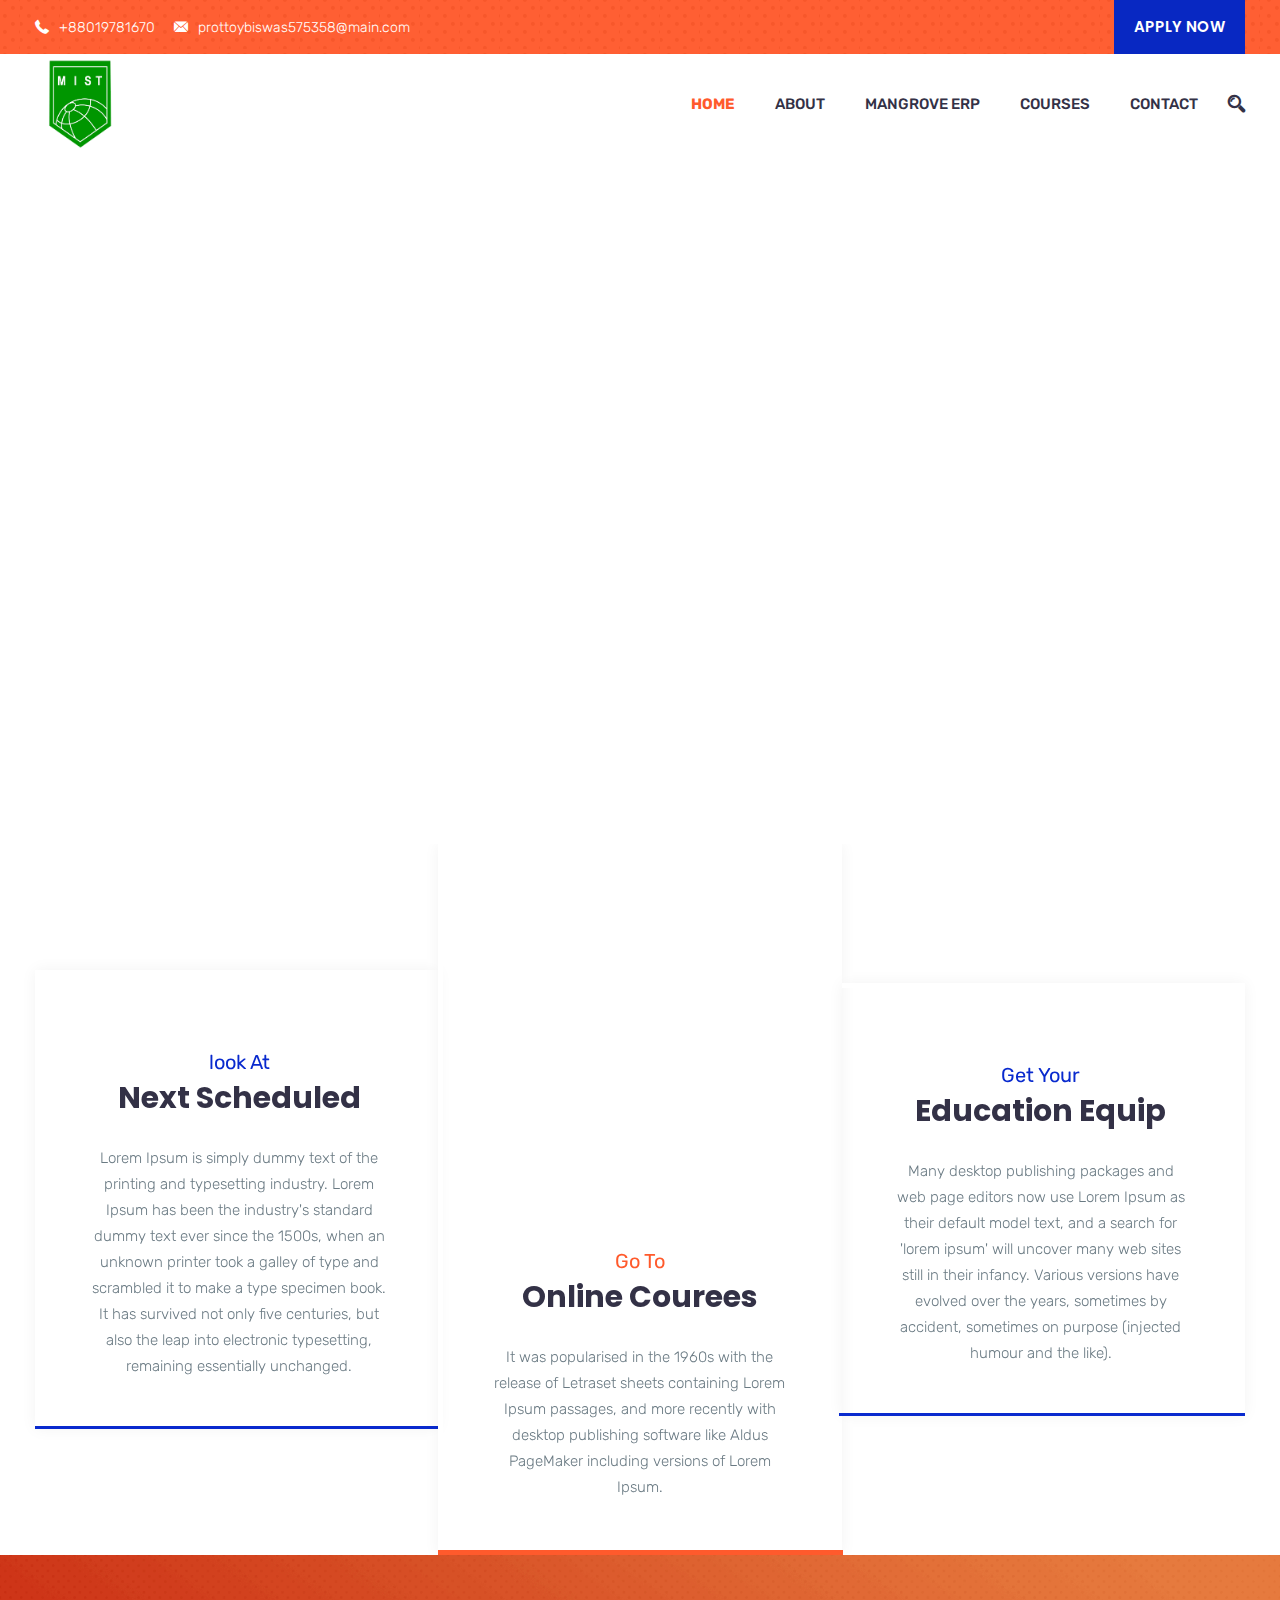
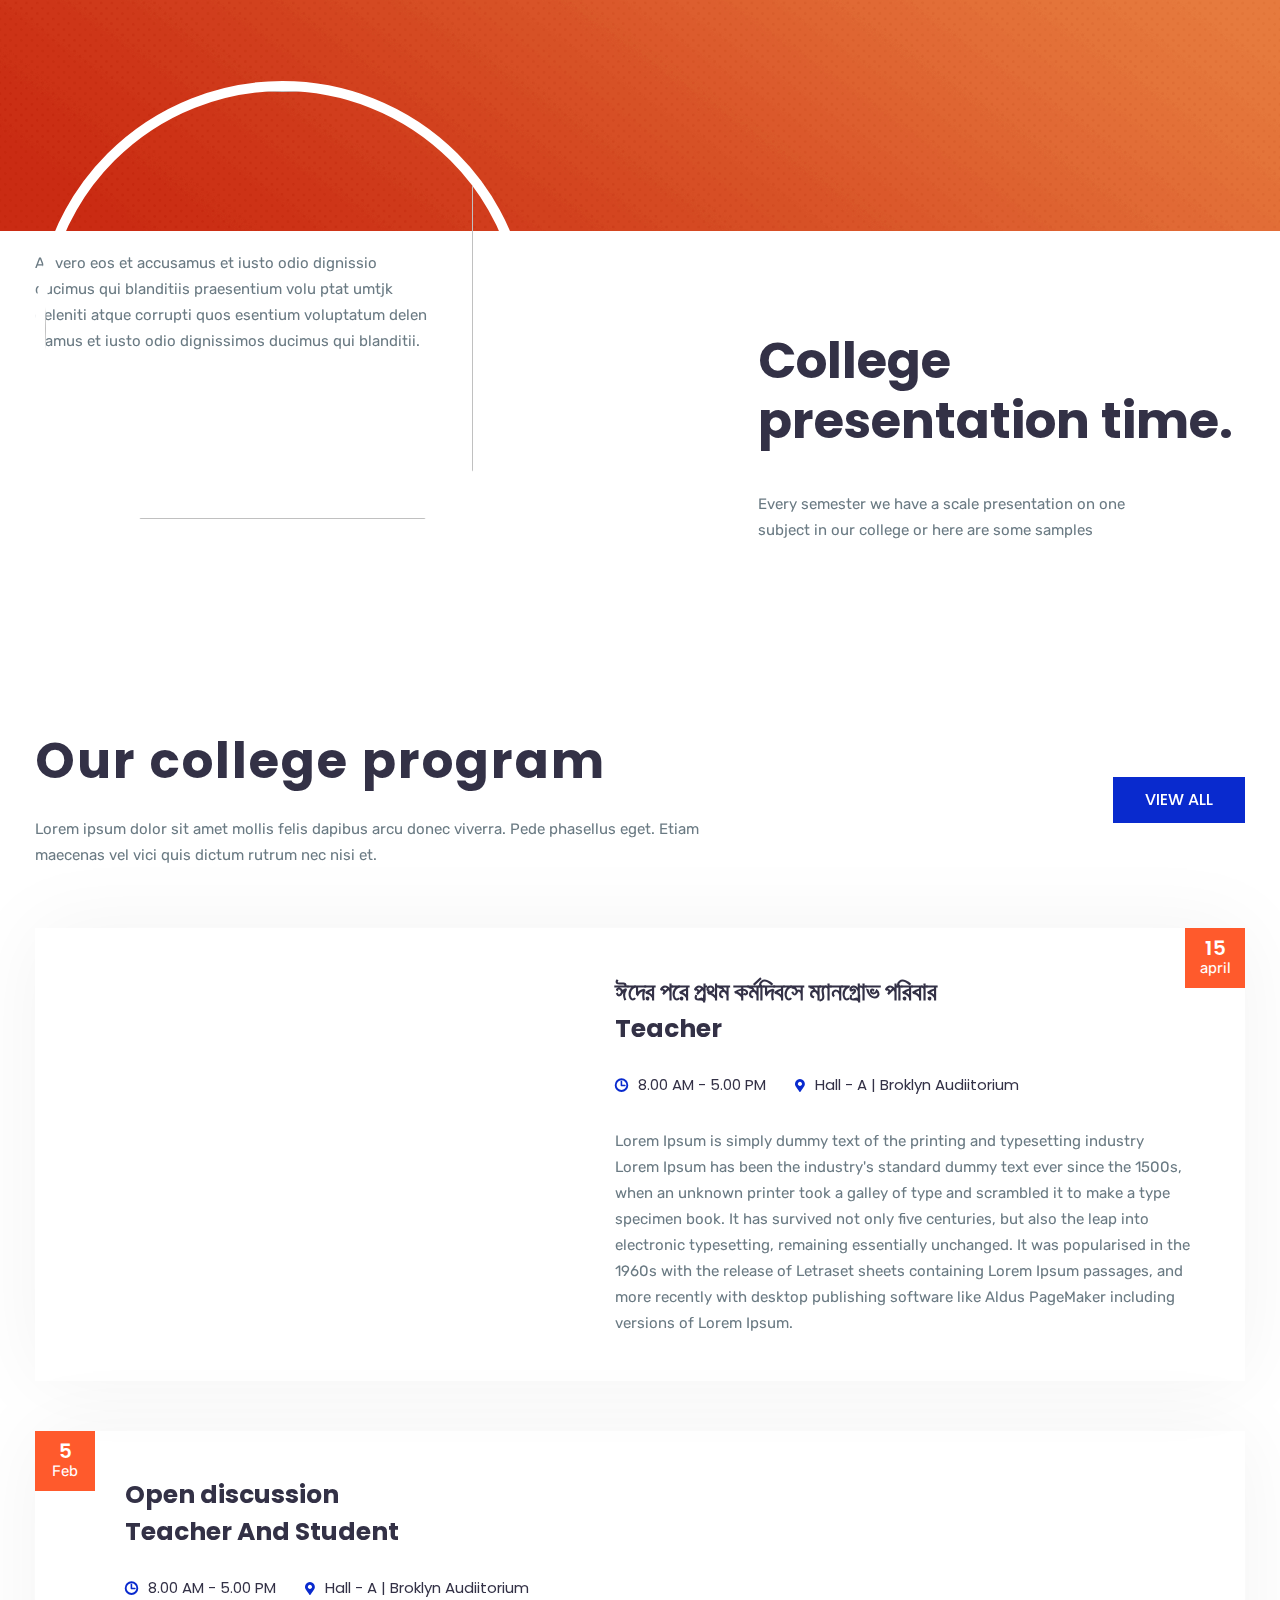
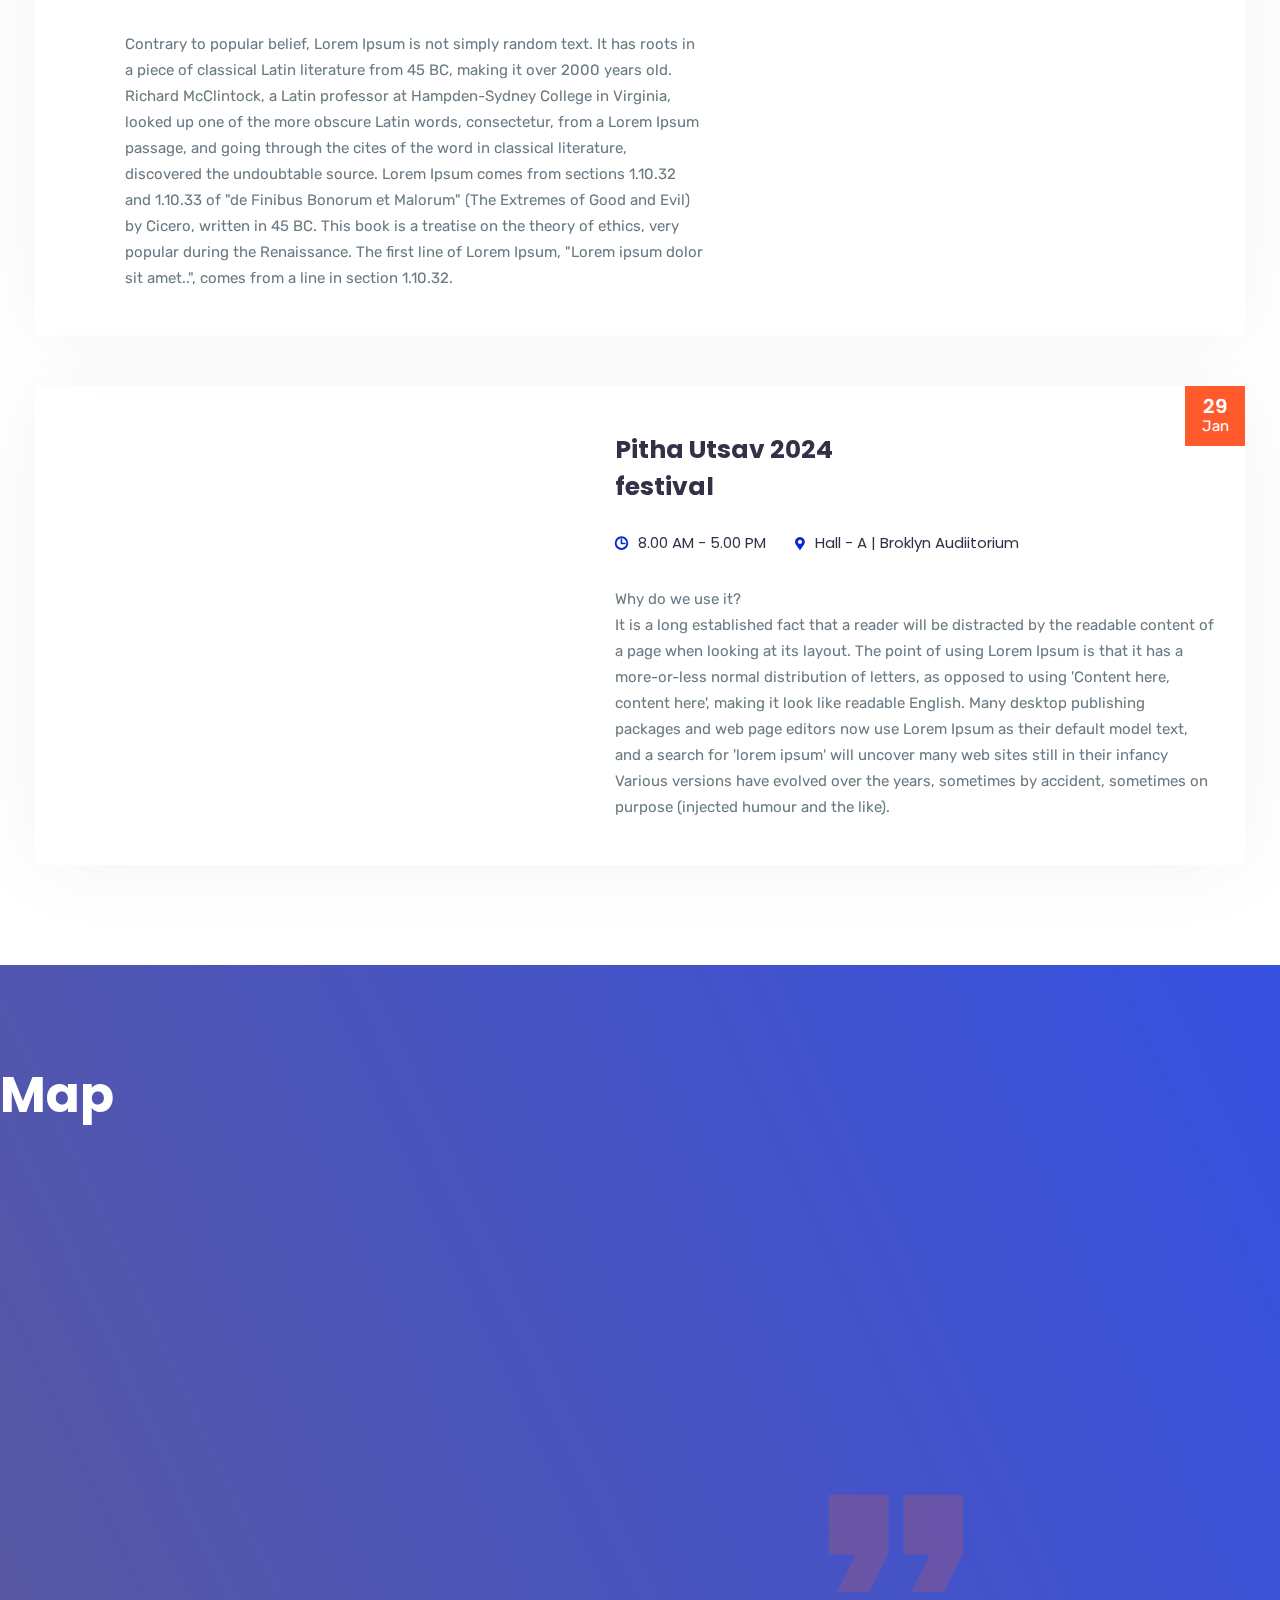
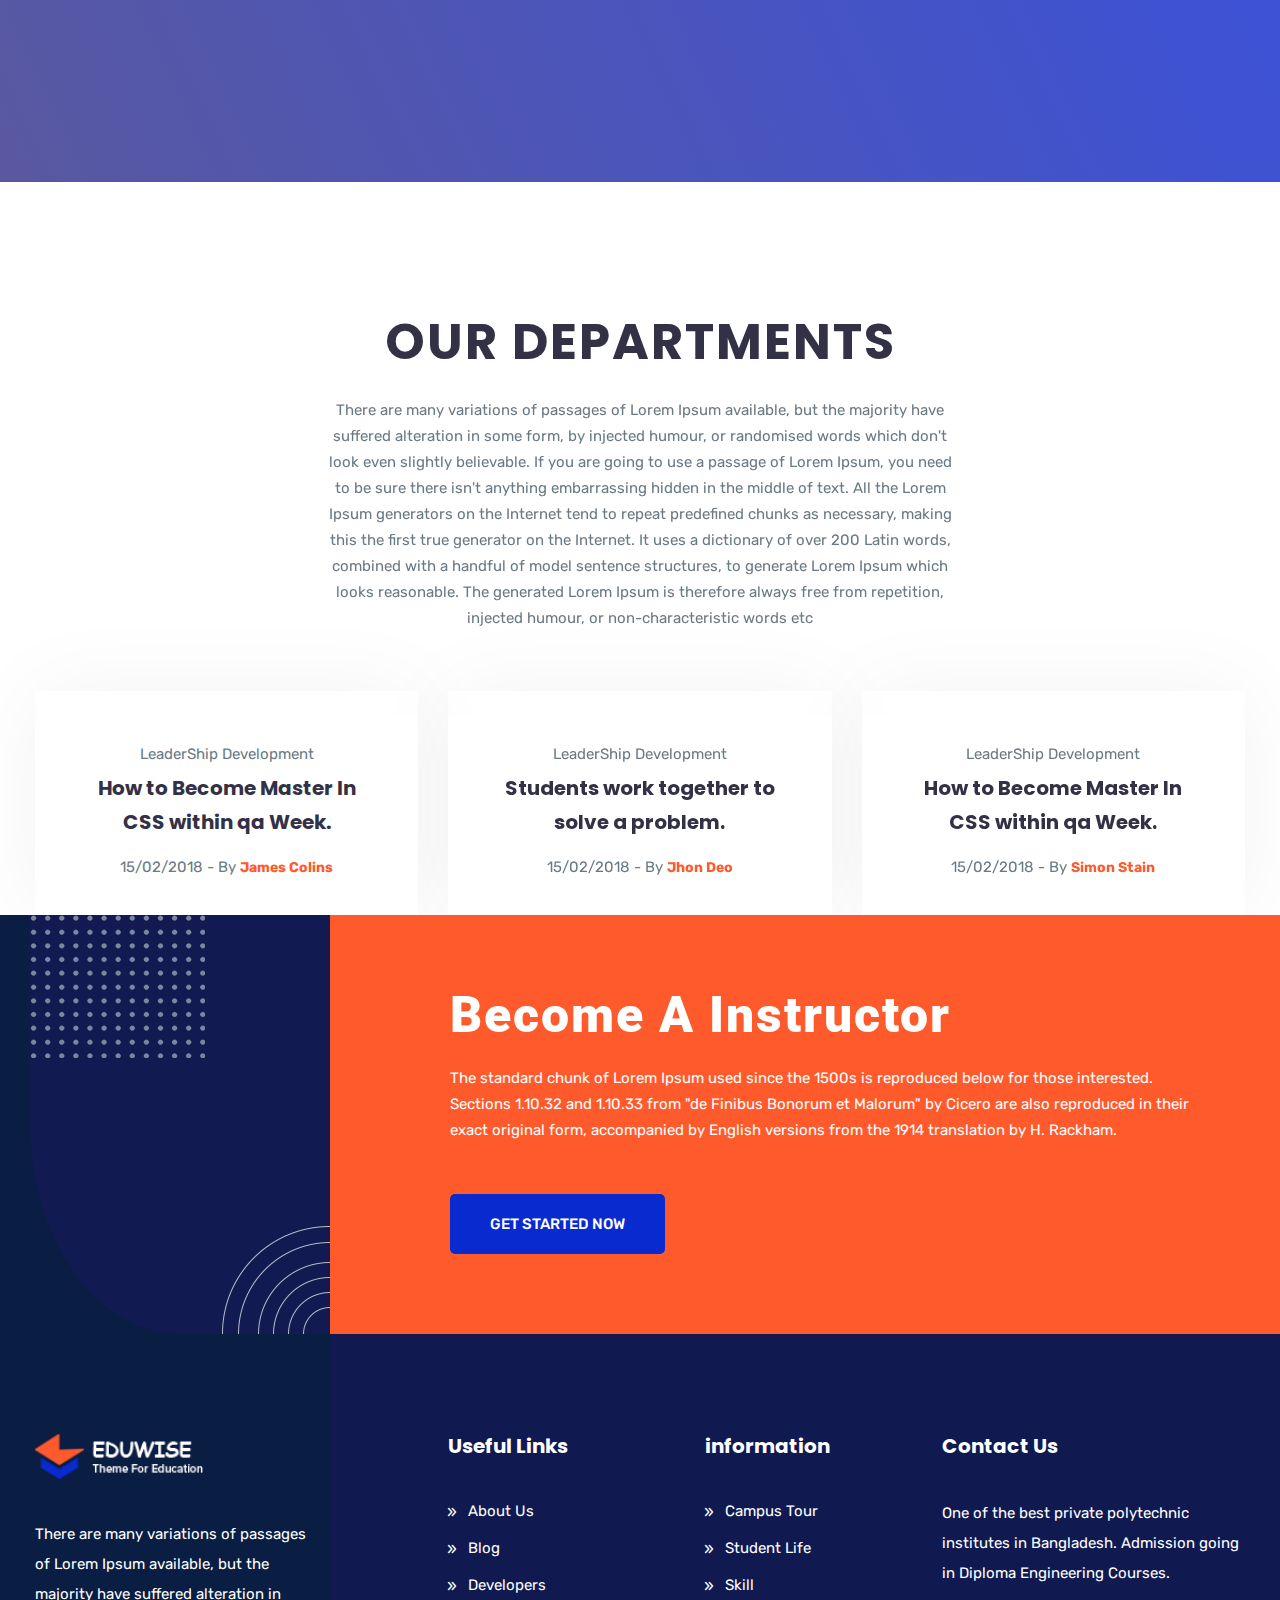
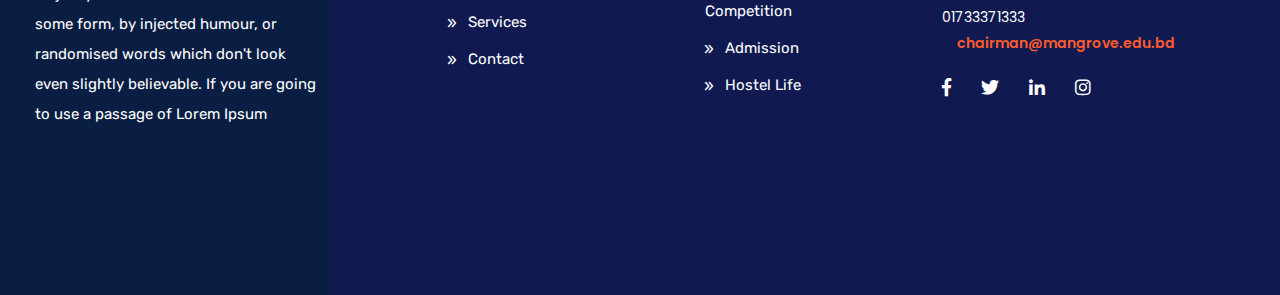
==== index.html @ 628edd74 "Update index.html" ====
<!doctype html>
<html lang="en">


<head>
    <!-- Required meta tags -->
    <meta charset="UTF-8">
    <meta name="description" content="">
    <meta name="keywords" content="HTML,CSS,XML,JavaScript">
    <meta name="author" content="Ecology Theme">
    <meta name="viewport" content="width=device-width, initial-scale=1.0">
    <title>PROTTOY CMT-B </title>
    <link rel="shortcut icon" href="https://scontent.fdac14-1.fna.fbcdn.net/v/t39.30808-6/421247442_408227118441980_4600158855493524465_n.jpg?_nc_cat=111&ccb=1-7&_nc_sid=5f2048&_nc_eui2=AeGRqloSmXHsLECxNbLgHXqQ2CEfa0NL4HTYIR9rQ0vgdI90UWbwTY0lCS6VLktiQ1qrT8vunMv1C7awy8WDfme0&_nc_ohc=1O6OcY-HTaUQ7kNvgGVj0K-&_nc_ht=scontent.fdac14-1.fna&oh=00_AfAPAyVjesDsi8r7WRjVqC36jnvVM8D_kIh5EkunJYQ76g&oe=663074CD" type="image/x-icon">
    <!-- Goole Font -->
    <link href="https://fonts.googleapis.com/css?family=Rubik:400,500,700" rel="stylesheet">
    <link href="https://fonts.googleapis.com/css?family=Poppins:300,400,500,600,700" rel="stylesheet"> 
    <link href="https://fonts.googleapis.com/css?family=Roboto:400,500,700,900" rel="stylesheet">
    <!-- Bootstrap CSS -->
    <link rel="stylesheet" href="css/assets/bootstrap.min.css">
    <!-- Font awsome CSS -->
    <link rel="stylesheet" href="css/assets/font-awesome.min.css">    
    <link rel="stylesheet" href="css/assets/flaticon.css">
    <link rel="stylesheet" href="css/assets/magnific-popup.css">    
    <!-- owl carousel -->
    <link rel="stylesheet" href="css/assets/owl.carousel.css">
    <link rel="stylesheet" href="css/assets/owl.theme.css">     
    <link rel="stylesheet" href="css/assets/animate.css"> 
    <!-- Slick Carousel -->
    <link rel="stylesheet" href="css/assets/slick.css">  
    <link rel="stylesheet" href="css/assets/preloader.css"/>    

    <!-- Revolution Slider -->
    <link rel="stylesheet" href="css/assets/revolution/layers.css">
    <link rel="stylesheet" href="css/assets/revolution/navigation.css">
    <link rel="stylesheet" href="css/assets/revolution/settings.css">    
    <!-- Mean Menu-->
    <link rel="stylesheet" href="css/assets/meanmenu.css">
    <!-- main style-->
    <link rel="stylesheet" href="css/style.css">    
    <link rel="stylesheet" href="css/responsive.css">
    <link rel="stylesheet" href="css/demo.css">
    <!-- HTML5 shim and Respond.js IE8 support of HTML5 elements and media queries -->
    <!-- WARNING: Respond.js doesn't work if you view the page via file:// -->
    <!--[if lt IE 9]>
      <script src="https://oss.maxcdn.com/html5shiv/3.7.2/html5shiv.min.js"></script>
      <script src="https://oss.maxcdn.com/respond/1.4.2/respond.min.js"></script>
    <![endif]-->
</head>
<body>
<header class="header_four">
<!-- Preloader -->
<div id="preloader">
    <div id="status">&nbsp;</div>
</div>    
    <div class="header_top">
        <div class="container">
            <div class="row">
                <div class="col-12 col-sm-12 col-lg-12">
                    <div class="info_wrapper">
                        <div class="contact_info">                   
        					<ul class="list-unstyled">
                                <li><i class="flaticon-phone-receiver"></i>+88019781670</li>
        						<li><i class="flaticon-mail-black-envelope-symbol"></i>prottoybiswas575358@main.com</li>
        					</ul>                    
                        </div>
                        <div class="login_info">

                            <a href="https://mangrove.edu.bd/admission-requirements/" title="" class="apply_btn">Apply Now</a>
                        </div>
                    </div>
                </div>
            </div>
        </div>
    </div>

    <div class="edu_nav">
        <div class="container">
            <nav class="navbar navbar-expand-md navbar-light bg-faded">
                <a class="navbar-brand" href="index-2.html"><img src="[data-uri]" alt="logo"></a>
                <div class="collapse navbar-collapse main-menu" id="navbarSupportedContent">
                    <ul class="navbar-nav nav lavalamp ml-auto menu">
                        <li class="nav-item"><a href="index.html" class="nav-link active">Home</a></li>
                        <li class="nav-item"><a href="about.html" class="nav-link">About</a></li>
                        <li class="nav-item"><a href="http://mangroveerp.com/" class="nav-link">Mangrove ERP</a></li>
                        <li class="nav-item"><a href="course.html" class="nav-link">Courses</a>
                            
                        </li>
                       
                        <li class="nav-item"><a href="contact.html" class="nav-link">Contact</a></li>
                    </ul>
                </div>
                <div class="mr-auto search_area ">
                    <ul class="navbar-nav mx-auto">
                        <li class="nav-item"><i class="search_btn flaticon-magnifier"></i>
                            <div id="search">
                                <button type="button" class="close">×</button>
                                 <form>
                                     <input type="search" value="" placeholder="Search here...."  required/>
                                 </form>
                            </div>
                        </li>
                    </ul>
                </div>
            </nav>
            <!-- END NAVBAR -->
        </div> 
    </div>


    <!--==================
        Slider
    ===================-->
    <div class="rev_slider_wrapper">
        <div id="rev_slider_1" class="rev_slider">
            <ul>
                <li data-index="rs-1706" data-transition="fade" data-slotamount="7" data-hideafterloop="0" data-hideslideonmobile="off"  data-easein="default" data-easeout="default" data-masterspeed="1000"  data-rotate="0"  data-saveperformance="off"  data-title="Slide" data-param1="" data-param2="" data-param3="" data-param4="" data-param5="" data-param6="" data-param7="" data-param8="" data-param9="" data-param10="" data-description="">
<div class="slider-overlay"></div>
                    <img src="https://t4.ftcdn.net/jpg/03/18/25/19/360_F_318251936_EukIhmw8bEqECFwhePbp11c6gWJ1ChNG.jpg" alt="Sky" class="rev-slidebg"  data-bgposition="center center" data-bgfit="cover" data-bgrepeat="no-repeat" data-bgparallax="10" class="rev-slidebg" data-no-retina>
                    <!-- LAYER NR. 1 -->
                    <div class="tp-caption font-lora sfb tp-resizeme letter-space-5 h-p" 
                        data-x="['left','center','center','center']" data-hoffset="['0','0','0','0']" 
                        data-y="['middle','middle','middle','middle']" data-voffset="['-200','-280','-250','-200']" 
                        data-fontsize="['20','40','40','28']"
                        data-lineheight="['70','80','70','70']"
                        data-width="none"
                        data-height="none"
                        data-whitespace="nowrap"
                        data-type="text" 
                        data-responsive_offset="on" 
                        data-frames='[{"from":"z:0;rX:0;rY:0;rZ:0;sX:0.9;sY:0.9;skX:0;skY:0;opacity:0;","speed":400,"to":"o:1;","delay":100,"split":"chars","splitdelay":0.05,"ease":"Power3.easeInOut"},{"delay":"wait","speed":100,"to":"y:[100%];","mask":"x:inherit;y:inherit;s:inherit;e:inherit;","ease":"Power2.easeInOut"}]'
                        
                        style="z-index: 7; color:#fff; font-family:'Rubik', sans-serif; max-width: auto; max-height: auto; white-space: nowrap; font-weight:500;">The Goal Of Education Is The Advancement Of Knowledge
                    </div>
                    <!-- LAYER NR. 2 -->
                    <div class="tp-caption NotGeneric-Title   tp-resizeme" 
                        id="slide-3045-layer-1" 
                        data-x="['left','center','center','center']" data-hoffset="['0','0','0','0']" 
                        data-y="['middle','middle','middle','middle']" data-voffset="['-120','-140','-140','-120']" 
                        data-fontsize="['65','120','100','70']"
                        data-lineheight="['70','120','70','70']"
                        data-width="none"
                        data-height="none"
                        data-whitespace="nowrap"
                        data-type="text" 
                        data-responsive_offset="on" 
                        data-frames='[{"from":"x:[105%];z:0;rX:45deg;rY:0deg;rZ:90deg;sX:1;sY:1;skX:0;skY:0;","mask":"x:0px;y:0px;s:inherit;e:inherit;","speed":2000,"to":"o:1;","delay":1000,"split":"chars","splitdelay":0.05,"ease":"Power4.easeInOut"},{"delay":"wait","speed":1000,"to":"y:[100%];","mask":"x:inherit;y:inherit;s:inherit;e:inherit;","ease":"Power2.easeInOut"}]'
                        data-textAlign="['left','left','left','left']"
                        data-paddingtop="[10,10,10,10]"
                        data-paddingright="[0,0,0,0]"
                        data-paddingbottom="[10,10,10,10]"
                        data-paddingleft="[0,0,0,0]"

                        style="z-index: 5; font-family:'Roboto', sans-serif; font-weight: 900; white-space: nowrap;text-transform:left;">Take The First Step To
                    </div>

                    <!-- LAYER NR.3 -->
                    <div class="tp-caption NotGeneric-Title   tp-resizeme" 
                        id="slide-3045-layer-1" 
                        data-x="['left','center','center','center']" data-hoffset="['0','0','0','0']" 
                        data-y="['middle','middle','middle','middle']" data-voffset="['-40','0','-10','-40']" 
                        data-fontsize="['65','120','100','70']"
                        data-lineheight="['70','120','70','70']"
                        data-width="none"
                        data-height="none"
                        data-whitespace="nowrap"
                        data-type="text" 
                        data-responsive_offset="on" 
                        data-frames='[{"from":"x:[105%];z:0;rX:45deg;rY:0deg;rZ:90deg;sX:1;sY:1;skX:0;skY:0;","mask":"x:0px;y:0px;s:inherit;e:inherit;","speed":2000,"to":"o:1;","delay":1000,"split":"chars","splitdelay":0.05,"ease":"Power4.easeInOut"},{"delay":"wait","speed":1000,"to":"y:[100%];","mask":"x:inherit;y:inherit;s:inherit;e:inherit;","ease":"Power2.easeInOut"}]'
                        data-textAlign="['left','left','left','left']"
                        data-paddingtop="[10,10,10,10]"
                        data-paddingright="[0,0,0,0]"
                        data-paddingbottom="[10,10,10,10]"
                        data-paddingleft="[0,0,0,0]"

                        style="z-index: 5; font-family:'Roboto', sans-serif; font-weight: 900; white-space: nowrap;text-transform:left;">Knowledge With Us.
                    </div>

                    <!-- LAYER NR. 4 -->
                    <div class="tp-caption rev-btn rev-btn left_btn" 
                        id="slide-2939-layer-8" 
                        data-x="['left','left','left','left']" data-hoffset="['0','500','420','280']" 
                        data-y="['middle','middle','middle','middle']" data-voffset="['75','220','190','100']" 
                        data-fontsize="['14','14','10','8']"
                        data-lineheight="['34','34','30','20']"
                        data-width="none"
                        data-height="none"
                        data-whitespace="nowrap"
                        data-type="button" 
                        data-actions='[{"event":"click","action":"jumptoslide","slide":"rs-2939","delay":""}]'
                        data-responsive_offset="on" 
                        data-responsive="off"
                        data-frames='[{"from":"x:-50px;opacity:0;","speed":1000,"to":"o:1;","delay":1750,"ease":"Power2.easeOut"},{"delay":"wait","speed":1500,"to":"opacity:0;","ease":"Power4.easeIn"},{"frame":"hover","speed":"300","ease":"Linear.easeNone","to":"o:1;rX:0;rY:0;rZ:0;z:0;","style":"c:#ffffff;bg:#ff5a2c;bw:2px 2px 2px 2px;"}]'
                        data-textAlign="['left','left','left','left']"
                        data-paddingtop="[12,12,8,8]"
                        data-paddingright="[40,40,30,25]"
                        data-paddingbottom="[12,12,8,8]"
                        data-paddingleft="[40,40,30,25]"

                        style="z-index: 14; white-space: nowrap; font-weight: 500; color: #ffffff;font-family:Rubik; text-transform:uppercase; background-color:#ff5a2c; border-color:rgba(0, 0, 0, 1.00); border-width:2px;  border-radius: 3px;">Get Started Now
                    </div>
                    <!-- LAYER NR. 5 -->
                    <div class="tp-caption rev-btn rev-btn right-btn" 
                        id="slide-2939-layer-8" 
                        data-x="['left','left','left','left']" data-hoffset="['250','-60','-130','-100']" 
                        data-y="['middle','middle','middle','middle']" data-voffset="['75','220','190','100']" 
                        data-fontsize="['14','14','10','8']"
                        data-lineheight="['34','34','30','20']"
                        data-width="none"
                        data-height="none"
                        data-whitespace="nowrap"
                        data-type="button" 
                        data-actions='[{"event":"click","action":"jumptoslide","slide":"rs-2939","delay":""}]'
                        data-responsive_offset="on" 
                        data-responsive="off"
                        data-frames='[{"from":"x:-50px;opacity:0;","speed":1000,"to":"o:1;","delay":1750,"ease":"Power2.easeOut"},{"delay":"wait","speed":1500,"to":"opacity:0;","ease":"Power4.easeIn"},{"frame":"hover","speed":"300","ease":"Linear.easeNone","to":"o:1;rX:0;rY:0;rZ:0;z:0;","style":"c:#fff;bg:#ff5a2c;bw:2px 2px 2px 2px; "}]'
                        data-textAlign="['left','left','left','left']"
                        data-paddingtop="[12,12,8,8]"
                        data-paddingright="[40,40,30,25]"
                        data-paddingbottom="[12,12,8,8]"
                        data-paddingleft="[40,40,30,25]"

                        style="z-index: 14; white-space: nowrap;  font-weight:500; color:#ffffff; font-family:Rubik; text-transform:uppercase; background-color:#092ace; letter-spacing:1px; border-radius: 3px;">View Courses
                    </div>
                </li>

                <li data-index="rs-1708" data-transition="fade" data-slotamount="7" data-hideafterloop="0" data-hideslideonmobile="off"  data-easein="default" data-easeout="default" data-masterspeed="1000"  data-rotate="0"  data-saveperformance="off"  data-title="Slide" data-param1="" data-param2="" data-param3="" data-param4="" data-param5="" data-param6="" data-param7="" data-param8="" data-param9="" data-param10="" data-description="">
                    <div class="slider-overlay"></div>
                    <img src="https://scontent.fdac14-1.fna.fbcdn.net/v/t39.30808-6/391629641_716438073845003_8233955059981265576_n.jpg?_nc_cat=108&ccb=1-7&_nc_sid=5f2048&_nc_eui2=AeE8jegSmwXgVxO9nIha8tq4kxajhV1P36mTFqOFXU_fqdocnzLW8vzG6bUofbvnnfLmCzpaKWRnj9DOsek1nilr&_nc_ohc=3mZCnQvhkJQAb7K1CsJ&_nc_ht=scontent.fdac14-1.fna&oh=00_AfDlpSion8nlWkw5LzmpDfqZlLqK0OxSsRL3aiij9MOp6Q&oe=662F3E0E" alt="Sky" class="rev-slidebg"  data-bgposition="center center" data-bgfit="cover" data-bgrepeat="no-repeat" data-bgparallax="10" class="rev-slidebg" data-no-retina>
                    <!-- LAYER NR. 1 -->
                    <div class="tp-caption font-lora sfb tp-resizeme letter-space-5 h-p" 
                        data-x="['left','center','center','center']" data-hoffset="['0','0','0','0']" 
                        data-y="['middle','middle','middle','middle']" data-voffset="['-200','-280','-250','-200']" 
                        data-fontsize="['20','40','40','28']"
                        data-lineheight="['70','80','70','70']"
                        data-width="none"
                        data-height="none"
                        data-whitespace="nowrap"
                        data-type="text" 
                        data-responsive_offset="on" 
                        data-frames='[{"from":"z:0;rX:0;rY:0;rZ:0;sX:0.9;sY:0.9;skX:0;skY:0;opacity:0;","speed":400,"to":"o:1;","delay":100,"split":"chars","splitdelay":0.05,"ease":"Power3.easeInOut"},{"delay":"wait","speed":100,"to":"y:[100%];","mask":"x:inherit;y:inherit;s:inherit;e:inherit;","ease":"Power2.easeInOut"}]'
                        
                        style="z-index: 7; color:#fff; font-family:'Rubik', sans-serif; max-width: auto; max-height: auto; white-space: nowrap; font-weight:500;">The Goal Of Education Is The Advancement Of Knowledge
                    </div>
                    <!-- LAYER NR. 2 -->
                    <div class="tp-caption NotGeneric-Title   tp-resizeme" 
                        id="slide-3045-layer-11" 
                        data-x="['left','center','center','center']" data-hoffset="['0','0','0','0']" 
                        data-y="['middle','middle','middle','middle']" data-voffset="['-120','-140','-140','-120']" 
                        data-fontsize="['65','120','100','70']"
                        data-lineheight="['70','120','70','70']"
                        data-width="none"
                        data-height="none"
                        data-whitespace="nowrap"
                        data-type="text" 
                        data-responsive_offset="on" 
                        data-frames='[{"from":"x:[105%];z:0;rX:45deg;rY:0deg;rZ:90deg;sX:1;sY:1;skX:0;skY:0;","mask":"x:0px;y:0px;s:inherit;e:inherit;","speed":2000,"to":"o:1;","delay":1000,"split":"chars","splitdelay":0.05,"ease":"Power4.easeInOut"},{"delay":"wait","speed":1000,"to":"y:[100%];","mask":"x:inherit;y:inherit;s:inherit;e:inherit;","ease":"Power2.easeInOut"}]'
                        data-textAlign="['left','left','left','left']"
                        data-paddingtop="[10,10,10,10]"
                        data-paddingright="[0,0,0,0]"
                        data-paddingbottom="[10,10,10,10]"
                        data-paddingleft="[0,0,0,0]"

                        style="z-index: 5; font-family:'Roboto', sans-serif; font-weight: 700; white-space: nowrap;text-transform:left;">Take The First Step To
                    </div>

                    <!-- LAYER NR.3 -->
                    <div class="tp-caption NotGeneric-Title   tp-resizeme" 
                        id="slide-3045-layer-12" 
                        data-x="['left','center','center','center']" data-hoffset="['0','0','0','0']" 
                        data-y="['middle','middle','middle','middle']" data-voffset="['-40','0','-10','-40']" 
                        data-fontsize="['65','120','100','70']"
                        data-lineheight="['70','120','70','70']"
                        data-width="none"
                        data-height="none"
                        data-whitespace="nowrap"
                        data-type="text" 
                        data-responsive_offset="on" 
                        data-frames='[{"from":"x:[105%];z:0;rX:45deg;rY:0deg;rZ:90deg;sX:1;sY:1;skX:0;skY:0;","mask":"x:0px;y:0px;s:inherit;e:inherit;","speed":2000,"to":"o:1;","delay":1000,"split":"chars","splitdelay":0.05,"ease":"Power4.easeInOut"},{"delay":"wait","speed":1000,"to":"y:[100%];","mask":"x:inherit;y:inherit;s:inherit;e:inherit;","ease":"Power2.easeInOut"}]'
                        data-textAlign="['left','left','left','left']"
                        data-paddingtop="[10,10,10,10]"
                        data-paddingright="[0,0,0,0]"
                        data-paddingbottom="[10,10,10,10]"
                        data-paddingleft="[0,0,0,0]"

                        style="z-index: 5; font-family:'Roboto', sans-serif; font-weight: 700; white-space: nowrap;text-transform:left;">Knowledge With Us.
                    </div>

                        <!-- LAYER NR. 4 -->
                    <div class="tp-caption rev-btn rev-btn left_btn" 
                        id="slide-2939-layer13" 
                        data-y="['middle','middle','middle','middle']" data-voffset="['75','220','190','100']" 
                        data-fontsize="['14','14','10','8']"
                        data-lineheight="['34','34','30','20']"
                        data-width="none"
                        data-height="none"
                        data-whitespace="nowrap"
                        data-type="button" 
                        data-actions='[{"event":"click","action":"jumptoslide","slide":"rs-2939","delay":""}]'
                        data-responsive_offset="on" 
                        data-responsive="off"
                        data-frames='[{"from":"x:-50px;opacity:0;","speed":1000,"to":"o:1;","delay":1750,"ease":"Power2.easeOut"},{"delay":"wait","speed":1500,"to":"opacity:0;","ease":"Power4.easeIn"},{"frame":"hover","speed":"300","ease":"Linear.easeNone","to":"o:1;rX:0;rY:0;rZ:0;z:0;","style":"c:#ffffff;bg:#ff5a2c;bw:2px 2px 2px 2px;"}]'
                        data-textAlign="['left','left','left','left']"
                        data-paddingtop="[12,12,8,8]"
                        data-paddingright="[40,40,30,25]"
                        data-paddingbottom="[12,12,8,8]"
                        data-paddingleft="[40,40,30,25]"

                        style="z-index: 14; white-space: nowrap; font-weight: 500; color: #ffffff;font-family:Rubik; text-transform:uppercase; background-color:#ff5a2c; border-color:rgba(0, 0, 0, 1.00); border-width:2px;  border-radius: 3px;">Get Started Now
                    </div>
                        <!-- LAYER NR. 5 -->
                    <div class="tp-caption rev-btn rev-btn right-btn" 
                        id="slide-2939-layer-15" 
                        data-x="['left','left','left','left']" data-hoffset="['250','-60','-130','-100']" 
                        data-y="['middle','middle','middle','middle']" data-voffset="['75','220','190','100']" 
                        data-fontsize="['14','14','10','8']"
                        data-lineheight="['34','34','30','20']"
                        data-width="none"
                        data-height="none"
                        data-whitespace="nowrap"
                        data-type="button" 
                        data-actions='[{"event":"click","action":"jumptoslide","slide":"rs-2939","delay":""}]'
                        data-responsive_offset="on" 
                        data-responsive="off"
                        data-frames='[{"from":"x:-50px;opacity:0;","speed":1000,"to":"o:1;","delay":1750,"ease":"Power2.easeOut"},{"delay":"wait","speed":1500,"to":"opacity:0;","ease":"Power4.easeIn"},{"frame":"hover","speed":"300","ease":"Linear.easeNone","to":"o:1;rX:0;rY:0;rZ:0;z:0;","style":"c:#fff;bg:#ff5a2c;bw:2px 2px 2px 2px; "}]'
                        data-textAlign="['left','left','left','left']"
                        data-paddingtop="[12,12,8,8]"
                        data-paddingright="[40,40,30,25]"
                        data-paddingbottom="[12,12,8,8]"
                        data-paddingleft="[40,40,30,25]"

                        style="z-index: 14; white-space: nowrap;  font-weight:500; color:#ffffff; font-family:Rubik; text-transform:uppercase; background-color:#092ace; letter-spacing:1px; border-radius: 3px;">View Courses
                    </div>
                </li>

            </ul><!-- END SLIDES LIST -->
        </div><!-- END SLIDER CONTAINER -->
    </div><!-- END SLIDER CONTAINER WRAPPER -->
</header> <!--  End header section-->



<section class="login_signup_option">
    <div class="l-modal is-hidden--off-flow js-modal-shopify">
        <div class="l-modal__shadow js-modal-hide"></div>
        <div class="login_popup login_modal_body">
            <div class="Popup_title d-flex justify-content-between">
                <h2 class="hidden">&nbsp;</h2>
                <!-- Nav tabs -->
                <div class="row">
                    <div class="col-12 col-lg-12 col-md-12 col-lg-12 login_option_btn">
                        <ul class="nav nav-tabs" role="tablist">
                            <li class="nav-item"><a class="nav-link active" data-toggle="tab" href="#login" role="tab">Login</a></li>
                            <li class="nav-item"><a class="nav-link" data-toggle="tab" href="#panel2" role="tab">Register</a></li>
                        </ul>
                    </div>
                    <div class="col-12 col-lg-12 col-md-12 col-lg-12">
                        <!-- Tab panels -->
                        <div class="tab-content card">
                            <!--Login-->
                            <div class="tab-pane fade in show active" id="login" role="tabpanel">
                                <form action="#">
                                    <div class="row">
                                        <div class="col-12 col-lg-12 col-md-12 col-lg-12">
                                            <div class="form-group">
                                                <label class="control-label">Email</label>
                                                <input type="email" class="form-control" placeholder="Username">
                                            </div>
                                        </div>
                                        <div class="col-12 col-lg-12 col-md-12 col-lg-12">
                                            <div class="form-group">
                                                <label class="control-label">Password</label>
                                                <input type="password" class="form-control" placeholder="Password">
                                            </div>
                                        </div>
                                    </div>
                                    <div class="row">
                                        <div class="col-12 col-lg-12 col-md-12 col-lg-12 d-flex justify-content-between login_option">
                                            <a href="forgot-password.html" title="" class="forget_pass">Forget Password ?</a>
                                            <button type="submit" class="btn btn-default login_btn">Login</button>
                                        </div> 
                                        <div class="col-12 col-lg-12 col-md-12 col-lg-12">
                                            <div class="social_login">
                                                <div class="social_items">
                                                    <button class="google_login google">Login Google</button>
                                                    <button class="google_login facebook">Login Facebook</button>
                                                    <button class="google_login twitter">Login Twitter</button>
                                                    <button class="google_login linkdin">Login Linkdin</button>
                                                </div>
                                            </div>
                                        </div>
                                    </div>
                                </form>
                            </div>
                            <!--/.Panel 1-->
                            <!--Panel 2-->
                            <div class="tab-pane fade" id="panel2" role="tabpanel">
                                <form action="#" class="register">
                                    <div class="row">
                                        <div class="col-12 col-lg-12 col-md-12 col-lg-12">
                                            <div class="form-group">
                                                <label  class="control-label">Name</label>
                                                <input type="text" class="form-control" placeholder="Username">
                                            </div>
                                        </div>                                        
                                        <div class="col-12 col-lg-12 col-md-12 col-lg-12">
                                            <div class="form-group">
                                                <label  class="control-label">Email</label>
                                                <input type="email" class="form-control" placeholder="Email">
                                            </div>
                                        </div>
                                        <div class="col-12 col-lg-12 col-md-12 col-lg-12">
                                            <div class="form-group">
                                                <label  class="control-label">Password</label>
                                                <input type="password" class="form-control" placeholder="Password">
                                            </div>
                                        </div>
                                    </div>
                                    <div class="row">
                                        <div class="col-12 col-lg-12 col-md-12 col-lg-12 d-flex justify-content-between login_option">
                                            <button type="submit" class="btn btn-default login_btn">Register</button>
                                        </div> 
                                    </div>
                                </form>
                            </div><!--/.Panel 2-->
                        </div>
                    </div>
                </div>
            </div>
        </div>
    </div>
</section>  <!-- End Login Signup Option -->




<section class="cources_highlight">
    <div class="container">
        <div class="row">
            <div class="col-12 col-sm-12 col-md-12 col-lg-12">
                <div class="latest_blog_carousel">
                     <div class="single_item single_item_first">
                        <div class="blog-img">
                            <a href="#"><img src="https://scontent.fdac14-1.fna.fbcdn.net/v/t39.30808-6/314759274_5596058727096185_5139625134918214555_n.jpg?_nc_cat=109&ccb=1-7&_nc_sid=5f2048&_nc_eui2=AeGRIxJv4IVG8WR2gRL7BMW2BRKsGc5RsicFEqwZzlGyJykh4gg4FirNfKv3iduL1GrOulG94gM2oUHsQeq6jXk0&_nc_ohc=jE3r4lchkRcAb54ovC4&_nc_ht=scontent.fdac14-1.fna&oh=00_AfD3pkTZdeEff6XnACssdPMZQc5oBtCFtCCrMgYbu5E9Kw&oe=6633D9CE" alt="" class="img-fluid"></a>
                        </div>
                        <div class="blog_title">
                            <span>look At</span>  
                            <h3><a href="#" title="">Next Scheduled</a></h3> 
                            <p>Lorem Ipsum is simply dummy text of the printing and typesetting industry. Lorem Ipsum has been the industry's standard dummy text ever since the 1500s, when an unknown printer took a galley of type and scrambled it to make a type specimen book. It has survived not only five centuries, but also the leap into electronic typesetting, remaining essentially unchanged.</p>                    
                        </div>   
                    </div>

                    <div class="single_item single_item_center">
                        <div class="blog-img">
                            <a href="#" title=""><img src="https://scontent.fdac14-1.fna.fbcdn.net/v/t39.30808-6/324507832_906607443711481_793242267373065143_n.jpg?_nc_cat=109&ccb=1-7&_nc_sid=5f2048&_nc_eui2=AeEXLlBZcbQLQ1vrQVmc6j2LFFIJasTzejwUUglqxPN6PDp8z4K6yaVD-3Sgmt2ib3R_v33O2b4fqo579R8SdP4i&_nc_ohc=jOaPkwUrQKkQ7kNvgHguF1Y&_nc_ht=scontent.fdac14-1.fna&oh=00_AfD0tchAV5ih0taAmNAzjTeR1LZ23lH7vKoGBre6LqPFrw&oe=6633E311" alt="" class="img-fluid"></a>
                        </div>
                        <div class="blog_title">
                            <span>Go To</span>  
                            <h3><a href="#" title="">Online Courees</a></h3> 
                            <p> It was popularised in the 1960s with the release of Letraset sheets containing Lorem Ipsum passages, and more recently with desktop publishing software like Aldus PageMaker including versions of Lorem Ipsum.</p>                    
                        </div>   
                    </div>

                   <div class="single_item single_item_last">
                        <div class="blog-img">
                            <a href="#" title=""><img src="https://scontent.fdac14-1.fna.fbcdn.net/v/t39.30808-6/323143030_568941741394966_1310045883145674929_n.jpg?_nc_cat=108&ccb=1-7&_nc_sid=5f2048&_nc_eui2=AeH49Lv5r9XIDFhzHRhSmNeNuBh_nr8cWF24GH-evxxYXdFRBtRl3lqrHoGJDzDQ1BQ98ZXbUgC3blmau9IpOHFb&_nc_ohc=rSs2b-jmxp0Q7kNvgH35wi-&_nc_ht=scontent.fdac14-1.fna&oh=00_AfD7yTpg4ASNrsQ2zlB2VAZVIP2l5R6S2R7rra9OJXcTdQ&oe=6633D478" alt="" class="img-fluid"></a>
                        </div>
                        <div class="blog_title">
                            <span>Get Your</span>  
                            <h3><a href="#" title="">Education Equip</a></h3> 
                             <p> Many desktop publishing packages and web page editors now use Lorem Ipsum as their default model text, and a search for 'lorem ipsum' will uncover many web sites still in their infancy. Various versions have evolved over the years, sometimes by accident, sometimes on purpose (injected humour and the like).</p>  
                        </div>   
                    </div>

                </div>
            </div>             
        </div>
    </div>
</section><!-- End Popular Courses Highlight -->


<section class="about_top_wrapper">
    <div class="container">            
        <div class="row">
            <div class="col-12 col-sm-12 col-md-12 col-lg-5">
                <div class="title">
                    <h2>Take The First Step To Learn With Us.</h2>
                    <p>At vero eos et accusamus et iusto odio dignissio ducimus qui blanditiis praesentium volu ptat umtjk deleniti atque corrupti quos esentium voluptatum delen itamus et iusto odio dignissimos ducimus qui blanditii. </p>
                 </div>
            </div>
        </div>
    </div>
    <div class="container-fluid">            
        <div class="row">
            <div class="col-12 col-sm-12 col-md-12 col-lg-7 ml-auto p-0">
                <div class="banner_learn">
                    <img src="https://scontent.fdac14-1.fna.fbcdn.net/v/t39.30808-6/407975905_744009524421191_4072248632896141849_n.jpg?_nc_cat=107&ccb=1-7&_nc_sid=5f2048&_nc_eui2=AeGv6u6sQBSFl193TwyPTU-AXgvyrOqSxkheC_Ks6pLGSP-nxo5-6ctiZoNIYRHay6VvwNzoZvP4-2FhZrhZxXKf&_nc_ohc=luJCZmaP004Ab4uV0DJ&_nc_ht=scontent.fdac14-1.fna&oh=00_AfDowVnAcq5l5RszjilM1MeDtn1-pj0IPO1aa-C_UV3pPA&oe=66306D09" alt="" class="img-fluid">
                 </div>
            </div>
        </div>
    </div>
    <div class="items_shape"></div>
    <div class="story_about">
        <div class="container">            
            <div class="row">
                <div class="col-12 col-sm-6 col-md-7 col-lg-7">
                    <div class="story_banner">
                        <img src="images/piash.jpg" alt="" class="img-fluid">
                     </div>
                </div>
                <div class="col-12 col-sm-6 col-md-5 col-lg-5">
                    <div class="about_story_title">
                        <h2>College presentation time.</h2>
                        <p>Every semester we have a scale presentation on one subject in our college or here are some samples</p>
                     </div>
                </div>
            </div>
        </div>
    </div>
</section><!-- End about_top_wrapper -->



<section class="events-area">
    <div class="container">
        <div class="row">
            <div class="col-12 col-sm-12 col-md-12 col-lg-12">
                <div class="event_title_wrapper">  
                    <div class="sub_title">
                        <h2>Our college program</h2>
                        <p>Lorem ipsum dolor sit amet mollis felis dapibus arcu donec viverra. Pede phasellus eget. Etiam maecenas vel vici quis dictum rutrum nec nisi et.</p>  
                    </div><!-- ends: .section-header -->
                    <div class="envent_all_view">
                        <a href="#" title="">View All</a>
                    </div>
                </div> 
            </div>
        </div>

        <div class="row">
            <div class="col-sm-12 events_full_box">
                <div class="events_single">
                    <div class="event_banner">
                        <a href="#"><img src="https://scontent.fdac99-1.fna.fbcdn.net/v/t39.30808-6/435484129_831412839014192_4131025178965989748_n.jpg?_nc_cat=111&ccb=1-7&_nc_sid=5f2048&_nc_eui2=AeFTaN6E7xoP5GmtZbzg422K6RzYlvDlTprpHNiW8OVOmvBkWvlRGRr1ZAdiwjBQKMSJ8FVaFUXzMI-78IRkvJxT&_nc_ohc=BI94jTBx4KUAb5SDvsc&_nc_ht=scontent.fdac99-1.fna&oh=00_AfBRfdmP51hZPgadK3xaUktAo07-UplXpkst_U6mNl5AVg&oe=662F16C1" alt="" class="img-fluid"></a>
                    </div>
                    <div class="event_info">
                        <h3><a href="#" title="">ঈদের পরে প্রথম কর্মদিবসে ম্যানগ্রোভ পরিবার<br> Teacher </a></h3>
                        <div class="events_time">
                            <span class="time"><i class="flaticon-clock-circular-outline"></i>8.00 Am - 5.00 Pm</span>
                            <span><i class="fas fa-map-marker-alt"></i>Hall - A | Broklyn Audiitorium</span>
                        </div>
                        <p>Lorem Ipsum is simply dummy text of the printing and typesetting industry<br> Lorem Ipsum has been the industry's standard dummy text ever since the 1500s, when an unknown printer took a galley of type and scrambled it to make a type specimen book. It has survived not only five centuries, but also the leap into electronic typesetting, remaining essentially unchanged. It was popularised in the 1960s with the release of Letraset sheets containing Lorem Ipsum passages, and more recently with desktop publishing software like Aldus PageMaker including versions of Lorem Ipsum.</p>
                        <div class="event_dete">
                            <span class="date">15</span>
                            <span>april</span>
                            
                        </div>
                    </div>
                </div>  
            </div>

            <div class="col-sm-12 events_full_box">
                <div class="events_single events_single_left">
                    <div class="event_info">
                        <h3><a href="#" title="">Open discussion<br>Teacher And Student </a></h3>
                        <div class="events_time">
                            <span class="time"><i class="flaticon-clock-circular-outline"></i>8.00 Am - 5.00 Pm</span>
                            <span><i class="fas fa-map-marker-alt"></i>Hall - A | Broklyn Audiitorium</span>
                        </div>
                         <p>Contrary to popular belief, Lorem Ipsum is not simply random text. It has roots in a piece of classical Latin literature from 45 BC, making it over 2000 years old. Richard McClintock, a Latin professor at Hampden-Sydney College in Virginia, looked up one of the more obscure Latin words, consectetur, from a Lorem Ipsum passage, and going through the cites of the word in classical literature, discovered the undoubtable source. Lorem Ipsum comes from sections 1.10.32 and 1.10.33 of "de Finibus Bonorum et Malorum" (The Extremes of Good and Evil) by Cicero, written in 45 BC. This book is a treatise on the theory of ethics, very popular during the Renaissance. The first line of Lorem Ipsum, "Lorem ipsum dolor sit amet..", comes from a line in section 1.10.32.</p>
                    </div>
                    <div class="event_banner">
                        <a href="#"><img src="https://scontent.fdac99-1.fna.fbcdn.net/v/t39.30808-6/425466378_785859340236209_6470905715856353299_n.jpg?stp=dst-jpg_s600x600&_nc_cat=108&ccb=1-7&_nc_sid=5f2048&_nc_eui2=AeF02NKYV01TMouNmpOSEuEmJLqvRGzx15Qkuq9EbPHXlEdREDSDPD2kW6FGfY0E-2UoRGDIDQbiLCBPGm_OSuEY&_nc_ohc=EIOLRSOft6AQ7kNvgFKi5KD&_nc_ht=scontent.fdac99-1.fna&oh=00_AfA-btv5AfzSsbq2Aoa25J08HNRY8vaYM-QxH9V1XtfV2A&oe=662F2DA0" alt="" class="img-fluid"></a>
                    </div>
                    <div class="event_dete">
                        <span class="date">5</span>
                        <span>Feb</span>
                    </div>
                </div>  
            </div>

            <div class="col-sm-12 events_full_box">
                <div class="events_single">
                    <div class="event_banner">
                        <a href="#"><img src="https://scontent.fdac14-1.fna.fbcdn.net/v/t39.30808-6/423715774_781584587330351_753619260609259561_n.jpg?_nc_cat=103&ccb=1-7&_nc_sid=5f2048&_nc_eui2=AeFLOTi7fuRkDwPtGyhqi2jTuE3mp885mRy4TeanzzmZHKbVXzzf2awBC6hIQaAMpF7TctP18YAEw2hPSiSjoPmt&_nc_ohc=b00XDH5VydkQ7kNvgG4EPf8&_nc_ht=scontent.fdac14-1.fna&oh=00_AfBkVepO6c4W2gbPFdp_7UYuHN6BNtKRcoDfptCrbPFBDg&oe=662F1474" alt="" class="img-fluid"></a>
                    </div>
                    <div class="event_info">
                        <h3><a href="#" title="">Pitha Utsav 2024<br> festival</a></h3>
                        <div class="events_time">
                            <span class="time"><i class="flaticon-clock-circular-outline"></i>8.00 Am - 5.00 Pm</span>
                            <span><i class="fas fa-map-marker-alt"></i>Hall - A | Broklyn Audiitorium</span>
                        </div>
                         <p>Why do we use it?
                            <br> It is a long established fact that a reader will be distracted by the readable content of a page when looking at its layout. The point of using Lorem Ipsum is that it has a more-or-less normal distribution of letters, as opposed to using 'Content here, content here', making it look like readable English. Many desktop publishing packages and web page editors now use Lorem Ipsum as their default model text, and a search for 'lorem ipsum' will uncover many web sites still in their infancy<br> Various versions have evolved over the years, sometimes by accident, sometimes on purpose (injected humour and the like).</p>
                        <div class="event_dete">
                            <span class="date">29</span>
                            <span>Jan</span>
                        </div>
                    </div>
                </div>  
            </div>            

        </div>
    </div>
</section><!-- ./ End Events Area section -->



<section class="testimonial">
    <div class="testimonial_title">
        <h2>Map</h2>
        <iframe src="https://www.google.com/maps/embed?pb=!1m18!1m12!1m3!1d3676.8943269616198!2d89.53778706844426!3d22.84339879688265!2m3!1f0!2f0!3f0!3m2!1i1024!2i768!4f13.1!3m3!1m2!1s0x39ff9a9068161927%3A0xac8fb86be652ad48!2sMangrove%20Institute%20of%20Science%20and%20Technology!5e0!3m2!1sen!2sbd!4v1713983982290!5m2!1sen!2sbd" width="1800" height="650" style="border:0;" allowfullscreen="" loading="lazy" referrerpolicy="no-referrer-when-downgrade"></iframe>
    </div>
</section><!-- End Testimonial -->



<section class="blog">
    <div class="container">
        <div class="row">
            <div class="col-12 col-sm-12 col-md-12 col-lg-12">
                <div class="sub_title">
                    <h2>OUR DEPARTMENTS</h2>
                    <p>There are many variations of passages of Lorem Ipsum available, but the majority have suffered alteration in some form, by injected humour, or randomised words which don't look even slightly believable. If you are going to use a passage of Lorem Ipsum, you need to be sure there isn't anything embarrassing hidden in the middle of text. All the Lorem Ipsum generators on the Internet tend to repeat predefined chunks as necessary, making this the first true generator on the Internet. It uses a dictionary of over 200 Latin words, combined with a handful of model sentence structures, to generate Lorem Ipsum which looks reasonable. The generated Lorem Ipsum is therefore always free from repetition, injected humour, or non-characteristic words etc    </p>
                </div><!-- ends: .section-header -->
            </div>
            <div class="col-12 col-sm-6 col-md-4 col-lg-4">
                 <div class="single_item single_item_first">
                    <div class="blog-img">
                        <a href="#" title=""><img src="https://scontent.fdac14-1.fna.fbcdn.net/v/t39.30808-6/381591063_700723438749800_4554754298561845347_n.jpg?_nc_cat=102&ccb=1-7&_nc_sid=5f2048&_nc_eui2=AeGFJ_4hRSy70N7uOyg9gZjqKA8S3aMnTyAoDxLdoydPIJVsr2V9ufph9FH0nB3TNsJ6M7CGwKlpXnmy2_XqPP6j&_nc_ohc=_HZgHejlx5UQ7kNvgGpkgSW&_nc_ht=scontent.fdac14-1.fna&oh=00_AfAweMYojeiRBXuKH3jNaS9_ixTy0VyFavZ97m2GBlmP0A&oe=66307284" alt="" class="img-fluid"></a>
                    </div>
                    <div class="blog_title">
                        <span>LeaderShip Development</span>  
                        <h3><a href="#" title="">How to Become Master In <br>CSS within qa Week.</a></h3> 
                        <div class="post_bloger">
                            <span>15/02/2018 - By </span> <span class="bloger_name"> James Colins</span>
                        </div>               
                    </div>   
                </div>
            </div>
            <div class="col-12 col-sm-6 col-md-4 col-lg-4">
                <div class="single_item single_item_center">
                     <div class="blog-img">
                        <a href="#" title=""><img src="https://scontent.fdac14-1.fna.fbcdn.net/v/t39.30808-6/382236119_702053085283502_7100880694671977725_n.jpg?_nc_cat=105&ccb=1-7&_nc_sid=5f2048&_nc_eui2=AeEIAWUX79wv3fBzC8q3XepenqqIrdZgAjqeqoit1mACOm57ZF62SxYP3A_JXVSHTaKs6OzsO7H1fOc0aAkc641K&_nc_ohc=qbC_LzIVU18Q7kNvgEnU7ut&_nc_ht=scontent.fdac14-1.fna&oh=00_AfB6a8S6oFOk6lBomK-jvhKuEZtTw1CZwQZ1WKimyeSiDA&oe=66309B69" alt="" class="img-fluid"></a>
                    </div>
                    <div class="blog_title">
                        <span>LeaderShip Development</span>  
                        <h3><a href="#" title="">Students work together to <br>solve a problem.</a></h3> 
                        <div class="post_bloger">
                            <span>15/02/2018 - By </span> <span class="bloger_name"> Jhon Deo</span>
                        </div>               
                    </div>   
                </div>
            </div>
            <div class="col-12 col-sm-6 col-md-4 col-lg-4">
               <div class="single_item single_item_last">
                     <div class="blog-img">
                        <a href="#" title=""><img src="https://scontent.fdac14-1.fna.fbcdn.net/v/t39.30808-6/381591063_700723438749800_4554754298561845347_n.jpg?_nc_cat=102&ccb=1-7&_nc_sid=5f2048&_nc_eui2=AeGFJ_4hRSy70N7uOyg9gZjqKA8S3aMnTyAoDxLdoydPIJVsr2V9ufph9FH0nB3TNsJ6M7CGwKlpXnmy2_XqPP6j&_nc_ohc=_HZgHejlx5UQ7kNvgGpkgSW&_nc_ht=scontent.fdac14-1.fna&oh=00_AfAweMYojeiRBXuKH3jNaS9_ixTy0VyFavZ97m2GBlmP0A&oe=66307284" alt="" class="img-fluid"></a>
                    </div>
                    <div class="blog_title">
                        <span>LeaderShip Development</span>  
                        <h3><a href="#" title="">How to Become Master In <br>CSS within qa Week.</a></h3> 
                        <div class="post_bloger">
                            <span>15/02/2018 - By </span> <span class="bloger_name"> Simon Stain</span>
                        </div>               
                    </div>   
                </div>
            </div>
        </div>
    </div>
</section><!-- End Blog  --><footer>
    <div class="container">
        <div class="row">
            <div class="col-12 col-sm-3 col-md-3 col-lg-3 p-0 ">
                <div class="shape_wrapper">
                    <img src="images/shapes/bubble_shpe_1.png" alt="" class="shape_t_1"> 
                    <img src="images/shapes/round_shpae_1.png" alt="" class="shape_t_2">
                </div>   
            </div>
            <div class="col-12 col-sm-9 col-md-9 col-lg-9 p-0 become_techer_wrapper">
                <div class="become_a_teacher">
                    <div class="title">
                        <h2>Become A Instructor</h2>
                        <p>The standard chunk of Lorem Ipsum used since the 1500s is reproduced below for those interested. Sections 1.10.32 and 1.10.33 from "de Finibus Bonorum et Malorum" by Cicero are also reproduced in their exact original form, accompanied by English versions from the 1914 translation by H. Rackham.
                        </p>  
                    </div><!-- ends: .section-header -->
                    <div class="get_s_btn">
                        <a href="#" title="">Get Started Now</a>
                    </div>
                    <img src="images/shapes/bubble_shpe_2.png" alt="" class="shape_t_1"> 
                </div>                                
            </div>
        </div>
        <div class="footer_top">
            <div class="row">
                <div class="col-12 col-md-6 col-lg-4">
                    <div class="footer_single_col footer_intro">
                        <img src="images/logo2.png" alt="" class="f_logo">
                        <p>There are many variations of passages of Lorem Ipsum available, but the majority have suffered alteration in some form, by injected humour, or randomised words which don't look even slightly believable. If you are going to use a passage of Lorem Ipsum</p>
                    </div>
                </div>
                <div class="col-12 col-md-6 col-lg-2">
                    <div class="footer_single_col">
                        <h3>Useful Links</h3>
                        <ul class="location_info quick_inf0">
                            <li><a href="index.html">About Us</a></li>
                            <li><a href="https://youtu.be/z8ZBuRFIlns?si=wXE6IYWgK1E2hj75">Blog</a></li>
                            <li><a href="https://www.facebook.com/profile.php?id=100077640846052">Developers</a></li>
                            <li><a href="#">Services</a></li>
                            <li><a href="https://www.facebook.com/profile.php?id=100077640846052">Contact</a></li>
                        </ul>                         
                    </div>
                </div>
                <div class="col-12 col-md-6 col-lg-2">
                    <div class="footer_single_col information">
                        <h3>information</h3>
                        <ul class="quick_inf0">
                            <li><a href="https://fb.watch/rGr1txd41A/">Campus Tour</a></li>
                            <li><a href="https://fb.watch/rGqUpNEsnF/">Student Life</a></li>
                            <li><a href="https://www.facebook.com/mangrove.edu.bd/posts/pfbid0xQdnpWeLF1RPe3X1tD2i157B7Hhn4kxjXZQfteQpDdwwwRWc6XUnSzJekUQyN2dTl">Skill Competition</a></li>
                            <li><a href="https://fb.watch/rGro2fstDi/">Admission</a></li>
                            <li><a href="https://fb.watch/rGr2-_Q-27/">Hostel Life</a></li>
                        </ul>
                    </div>
                </div>
                <div class="col-12 col-md-6 col-lg-4">
                    <div class="footer_single_col contact">
                        <h3>Contact Us</h3>
                        <p>One of the best private polytechnic institutes in Bangladesh. Admission going in Diploma Engineering Courses.</p>
                        <div class="contact_info">
                            <span>01733371333</span> 
                            <span class="email">chairman@mangrove.edu.bd</span>
                        </div>
                        <ul class="social_items d-flex list-unstyled">
                            <li><a href="https://www.facebook.com/mangrove.edu.bd"><i class="fab fa-facebook-f fb-icon"></i></a></li>
                            <li><a href="#"><i class="fab fa-twitter twitt-icon"></i></a></li>
                            <li><a href="#"><i class="fab fa-linkedin-in link-icon"></i></a></li>
                            <li><a href="#"><i class="fab fa-instagram ins-icon"></i></a></li>
                        </ul>
                    </div>
                </div>
            </div>
        </div>
    </div>
    <div class="round_shape">
        <span class="shape_1"></span> 
        <span class="shape_2"></span> 
        <span class="shape_3"></span> 
        <span class="shape_4"></span> 
        <span class="shape_5"></span> 
        <span class="shape_6"></span>
    </div>
    <img src="" alt="" class="shapes1_footer">
</footer><!-- End Footer -->







<section id="scroll-top" class="scroll-top">
    <h2 class="disabled">Scroll to top</h2>
    <div class="to-top pos-rtive">
        <a href="#"><i class = "flaticon-right-arrow"></i></a>
    </div>
</section>

    <!-- JavaScript -->
    <script src="js/jquery-3.2.1.min.js"></script>
    <script src="js/popper.min.js"></script>
    <script src="js/bootstrap.min.js"></script>
    <!-- Revolution Slider -->
    <script src="js/assets/revolution/jquery.themepunch.revolution.min.js"></script>
    <script src="js/assets/revolution/jquery.themepunch.tools.min.js"></script> 
    <script src="js/jquery.magnific-popup.min.js"></script>     
    <script src="js/owl.carousel.min.js"></script>   
    <script src="js/slick.min.js"></script>   
    <script src="js/jquery.meanmenu.min.js"></script>  
    <!-- Counter Script -->
    <script src="js/waypoints.min.js"></script>
    <script src="js/jquery.counterup.min.js"></script>    
    <script src="js/wow.min.js"></script> 
    <!-- Revolution Extensions -->
    <script src="js/assets/revolution/extensions/revolution.extension.actions.min.js"></script>
    <script src="js/assets/revolution/extensions/revolution.extension.carousel.min.js"></script>
    <script src="js/assets/revolution/extensions/revolution.extension.kenburn.min.js"></script>
    <script src="js/assets/revolution/extensions/revolution.extension.layeranimation.min.js"></script>
    <script src="js/assets/revolution/extensions/revolution.extension.migration.min.js"></script>
    <script src="js/assets/revolution/extensions/revolution.extension.navigation.min.js"></script>
    <script src="js/assets/revolution/extensions/revolution.extension.parallax.min.js"></script>
    <script src="js/assets/revolution/extensions/revolution.extension.slideanims.min.js"></script>
    <script src="js/assets/revolution/extensions/revolution.extension.video.min.js"></script>
    <script src="js/assets/revolution/revolution.js"></script>
    <script src="js/custom.js"></script> 
    <script src="js/script.js"></script>


 
</body>


</html>
---- css/assets/flaticon.css ----
/*
  	Flaticon icon font: Flaticon
  	Creation date: 07/10/2018 08:36
  	*/

@font-face {
  font-family: "Flaticon";
  src: url("../../fonts/flaticon/Flaticon.eot");
  src: url("../../fonts/flaticon/Flaticond41d.eot?#iefix") format("embedded-opentype"),
       url("../../fonts/flaticon/Flaticon.woff") format("woff"),
       url("../../fonts/flaticon/Flaticon.ttf") format("truetype"),
       url("../../fonts/flaticon/Flaticon.svg#Flaticon") format("svg");
  font-weight: normal;
  font-style: normal;
}


@media screen and (-webkit-min-device-pixel-ratio:0) {
  @font-face {
    font-family: "Flaticon";
    src: url("Flaticon.html#Flaticon") format("svg");
  }
}

[class^="flaticon-"]:before, [class*=" flaticon-"]:before,
[class^="flaticon-"]:after, [class*=" flaticon-"]:after {   
  font-family: Flaticon;
        font-size: 20px;
font-style: normal;
margin-left: 20px;
}

.flaticon-left-arrow:before { content: "\f100"; }
.flaticon-calendar:before { content: "\f101"; }
.flaticon-chat-comment-oval-speech-bubble-with-text-lines:before { content: "\f102"; }
.flaticon-rewind:before { content: "\f103"; }
.flaticon-search:before { content: "\f104"; }
.flaticon-right-arrow:before { content: "\f105"; }
.flaticon-left-arrow-1:before { content: "\f106"; }
.flaticon-phone-receiver:before { content: "\f107"; }
.flaticon-mail-black-envelope-symbol:before { content: "\f108"; }
.flaticon-email:before { content: "\f109"; }
.flaticon-padlock:before { content: "\f10a"; }
.flaticon-user-male-black-shape-with-plus-sign:before { content: "\f10b"; }
.flaticon-add-contact:before { content: "\f10c"; }
.flaticon-magnifier:before { content: "\f10d"; }
.flaticon-heart:before { content: "\f10e"; }
.flaticon-like:before { content: "\f10f"; }
.flaticon-thumbs-up:before { content: "\f110"; }
.flaticon-reply-arrow:before { content: "\f111"; }
.flaticon-quotation-marks:before { content: "\f112"; }
.flaticon-eye-open:before { content: "\f113"; }
.flaticon-clock-circular-outline:before { content: "\f114"; }
.flaticon-language:before { content: "\f115"; }
.flaticon-edit:before { content: "\f116"; }
.flaticon-thumbs-up-hand-symbol:before { content: "\f117"; }
.flaticon-page:before { content: "\f118"; }
.flaticon-maps-and-flags:before { content: "\f119"; }
.flaticon-university:before { content: "\f11a"; }
.flaticon-diploma:before { content: "\f11b"; }
.flaticon-open-book:before { content: "\f11c"; }
.flaticon-atom:before { content: "\f11d"; }
.flaticon-care:before { content: "\f11e"; }
.flaticon-student:before { content: "\f11f"; }
.flaticon-placeholder-tool:before { content: "\f120"; }
.flaticon-quote:before { content: "\f121"; }
.flaticon-quote-1:before { content: "\f122"; }
.flaticon-copywriting:before { content: "\f123"; }
.flaticon-shopping-bag:before { content: "\f124"; }
.flaticon-down-arrow:before { content: "\f125"; }
.flaticon-play-button:before { content: "\f126"; }
---- css/assets/preloader.css ----
/* ==========================================================================
   Chrome Frame prompt
   ========================================================================== */

.chromeframe {
    margin: 0.2em 0;
    background: #fff;
    color: #000;
    padding: 0.2em 0;
}

/* ==========================================================================
   Author's custom styles
   ========================================================================== */
#loader-wrapper {
    position: fixed;
    top: 0;
    left: 0;
    width: 100%;
    height: 100%;
    z-index: 1000;
}
#loader {
    display: block;
    position: relative;
    left: 50%;
    top: 50%;
    width: 150px;
    height: 150px;
    margin: -75px 0 0 -75px;
    border-radius: 50%;
    border: 3px solid transparent;
    border-top-color: #ff1949;

    -webkit-animation: spin 2s linear infinite; /* Chrome, Opera 15+, Safari 5+ */
    animation: spin 2s linear infinite; /* Chrome, Firefox 16+, IE 10+, Opera */

    z-index: 1001;
}

    #loader:before {
        content: "";
        position: absolute;
        top: 5px;
        left: 5px;
        right: 5px;
        bottom: 5px;
        border-radius: 50%;
        border: 3px solid transparent;
        border-top-color: #ff1949;

        -webkit-animation: spin 3s linear infinite; /* Chrome, Opera 15+, Safari 5+ */
        animation: spin 3s linear infinite; /* Chrome, Firefox 16+, IE 10+, Opera */
    }

    #loader:after {
        content: "";
        position: absolute;
        top: 15px;
        left: 15px;
        right: 15px;
        bottom: 15px;
        border-radius: 50%;
        border: 3px solid transparent;
        border-top-color: #ff1949;

        -webkit-animation: spin 1.5s linear infinite; /* Chrome, Opera 15+, Safari 5+ */
          animation: spin 1.5s linear infinite; /* Chrome, Firefox 16+, IE 10+, Opera */
    }

    @-webkit-keyframes spin {
        0%   { 
            -webkit-transform: rotate(0deg);  /* Chrome, Opera 15+, Safari 3.1+ */
            -ms-transform: rotate(0deg);  /* IE 9 */
            transform: rotate(0deg);  /* Firefox 16+, IE 10+, Opera */
        }
        100% {
            -webkit-transform: rotate(360deg);  /* Chrome, Opera 15+, Safari 3.1+ */
            -ms-transform: rotate(360deg);  /* IE 9 */
            transform: rotate(360deg);  /* Firefox 16+, IE 10+, Opera */
        }
    }
    @keyframes spin {
        0%   { 
            -webkit-transform: rotate(0deg);  /* Chrome, Opera 15+, Safari 3.1+ */
            -ms-transform: rotate(0deg);  /* IE 9 */
            transform: rotate(0deg);  /* Firefox 16+, IE 10+, Opera */
        }
        100% {
            -webkit-transform: rotate(360deg);  /* Chrome, Opera 15+, Safari 3.1+ */
            -ms-transform: rotate(360deg);  /* IE 9 */
            transform: rotate(360deg);  /* Firefox 16+, IE 10+, Opera */
        }
    }

    #loader-wrapper .loader-section {
        position: fixed;
        top: 0;
        width: 51%;
        height: 100%;
        background: #ffffff;
        z-index: 1000;
        -webkit-transform: translateX(0);  /* Chrome, Opera 15+, Safari 3.1+ */
        -ms-transform: translateX(0);  /* IE 9 */
        transform: translateX(0);  /* Firefox 16+, IE 10+, Opera */
    }

    #loader-wrapper .loader-section.section-left {
        left: 0;
    }

    #loader-wrapper .loader-section.section-right {
        right: 0;
    }

    /* Loaded */
    .loaded #loader-wrapper .loader-section.section-left {
        -webkit-transform: translateX(-100%);  /* Chrome, Opera 15+, Safari 3.1+ */
            -ms-transform: translateX(-100%);  /* IE 9 */
                transform: translateX(-100%);  /* Firefox 16+, IE 10+, Opera */

        -webkit-transition: all 0.7s 0.3s cubic-bezier(0.645, 0.045, 0.355, 1.000);  
                transition: all 0.7s 0.3s cubic-bezier(0.645, 0.045, 0.355, 1.000);
    }

    .loaded #loader-wrapper .loader-section.section-right {
        -webkit-transform: translateX(100%);  /* Chrome, Opera 15+, Safari 3.1+ */
            -ms-transform: translateX(100%);  /* IE 9 */
                transform: translateX(100%);  /* Firefox 16+, IE 10+, Opera */

-webkit-transition: all 0.7s 0.3s cubic-bezier(0.645, 0.045, 0.355, 1.000);  
        transition: all 0.7s 0.3s cubic-bezier(0.645, 0.045, 0.355, 1.000);
    }
    
    .loaded #loader {
        opacity: 0;
        -webkit-transition: all 0.3s ease-out;  
                transition: all 0.3s ease-out;
    }
    .loaded #loader-wrapper {
        visibility: hidden;

        -webkit-transform: translateY(-100%);  /* Chrome, Opera 15+, Safari 3.1+ */
            -ms-transform: translateY(-100%);  /* IE 9 */
                transform: translateY(-100%);  /* Firefox 16+, IE 10+, Opera */

        -webkit-transition: all 0.3s 1s ease-out;  
                transition: all 0.3s 1s ease-out;
    }
    
    /* JavaScript Turned Off */
    .no-js #loader-wrapper {
        display: none;
    }
    .no-js h1 {
        color: #222222;
    }

    #content {
        margin: 0 auto;
        padding-bottom: 50px;
        width: 80%;
        max-width: 978px;
    }  






/* ==========================================================================
   Helper classes
   ========================================================================== */

/*
 * Image replacement
 */

.ir {
    background-color: transparent;
    border: 0;
    overflow: hidden;
    /* IE 6/7 fallback */
    *text-indent: -9999px;
}

.ir:before {
    content: "";
    display: block;
    width: 0;
    height: 150%;
}

/*
 * Hide from both screenreaders and browsers: h5bp.com/u
 */

.hidden {
    display: none !important;
    visibility: hidden;
}

/*
 * Hide only visually, but have it available for screenreaders: h5bp.com/v
 */

.visuallyhidden {
    border: 0;
    clip: rect(0 0 0 0);
    height: 1px;
    margin: -1px;
    overflow: hidden;
    padding: 0;
    position: absolute;
    width: 1px;
}

/*
 * Extends the .visuallyhidden class to allow the element to be focusable
 * when navigated to via the keyboard: h5bp.com/p
 */

.visuallyhidden.focusable:active,
.visuallyhidden.focusable:focus {
    clip: auto;
    height: auto;
    margin: 0;
    overflow: visible;
    position: static;
    width: auto;
}

/*
 * Hide visually and from screenreaders, but maintain layout
 */

.invisible {
    visibility: hidden;
}

/*
 * Clearfix: contain floats
 *
 * For modern browsers
 * 1. The space content is one way to avoid an Opera bug when the
 *    `contenteditable` attribute is included anywhere else in the document.
 *    Otherwise it causes space to appear at the top and bottom of elements
 *    that receive the `clearfix` class.
 * 2. The use of `table` rather than `block` is only necessary if using
 *    `:before` to contain the top-margins of child elements.
 */

.clearfix:before,
.clearfix:after {
    content: " "; /* 1 */
    display: table; /* 2 */
}

.clearfix:after {
    clear: both;
}

/*
 * For IE 6/7 only
 * Include this rule to trigger hasLayout and contain floats.
 */

.clearfix {
    *zoom: 1;
}

/* ==========================================================================
   EXAMPLE Media Queries for Responsive Design.
   These examples override the primary ('mobile first') styles.
   Modify as content requires.
   ========================================================================== */

@media only screen and (min-width: 35em) {
    /* Style adjustments for viewports that meet the condition */
}

@media print,
       (-o-min-device-pixel-ratio: 5/4),
       (-webkit-min-device-pixel-ratio: 1.25),
       (min-resolution: 120dpi) {
    /* Style adjustments for high resolution devices */
}

/* ==========================================================================
   Print styles.
   Inlined to avoid required HTTP connection: h5bp.com/r
   ========================================================================== */

@media print {
    * {
        background: transparent !important;
        color: #000 !important; /* Black prints faster: h5bp.com/s */
        box-shadow: none !important;
        text-shadow: none !important;
    }

    a,
    a:visited {
        text-decoration: underline;
    }

    a[href]:after {
        content: " (" attr(href) ")";
    }

    abbr[title]:after {
        content: " (" attr(title) ")";
    }

    /*
     * Don't show links for images, or javascript/internal links
     */

    .ir a:after,
    a[href^="javascript:"]:after,
    a[href^="#"]:after {
        content: "";
    }

    pre,
    blockquote {
        border: 1px solid #999;
        page-break-inside: avoid;
    }

    thead {
        display: table-header-group; /* h5bp.com/t */
    }

    tr,
    img {
        page-break-inside: avoid;
    }

    img {
        max-width: 100% !important;
    }

    @page {
        margin: 0.5cm;
    }

    p,
    h2,
    h3 {
        orphans: 3;
        widows: 3;
    }

    h2,
    h3 {
        page-break-after: avoid;
    }
}

/* 
	Ok so you have made it this far, that means you are very keen to on my code. 
	Anyway I don't really mind it. This is a great way to learn so you actually doing the right thing:)
	Follow me @ihatetomatoes
*/
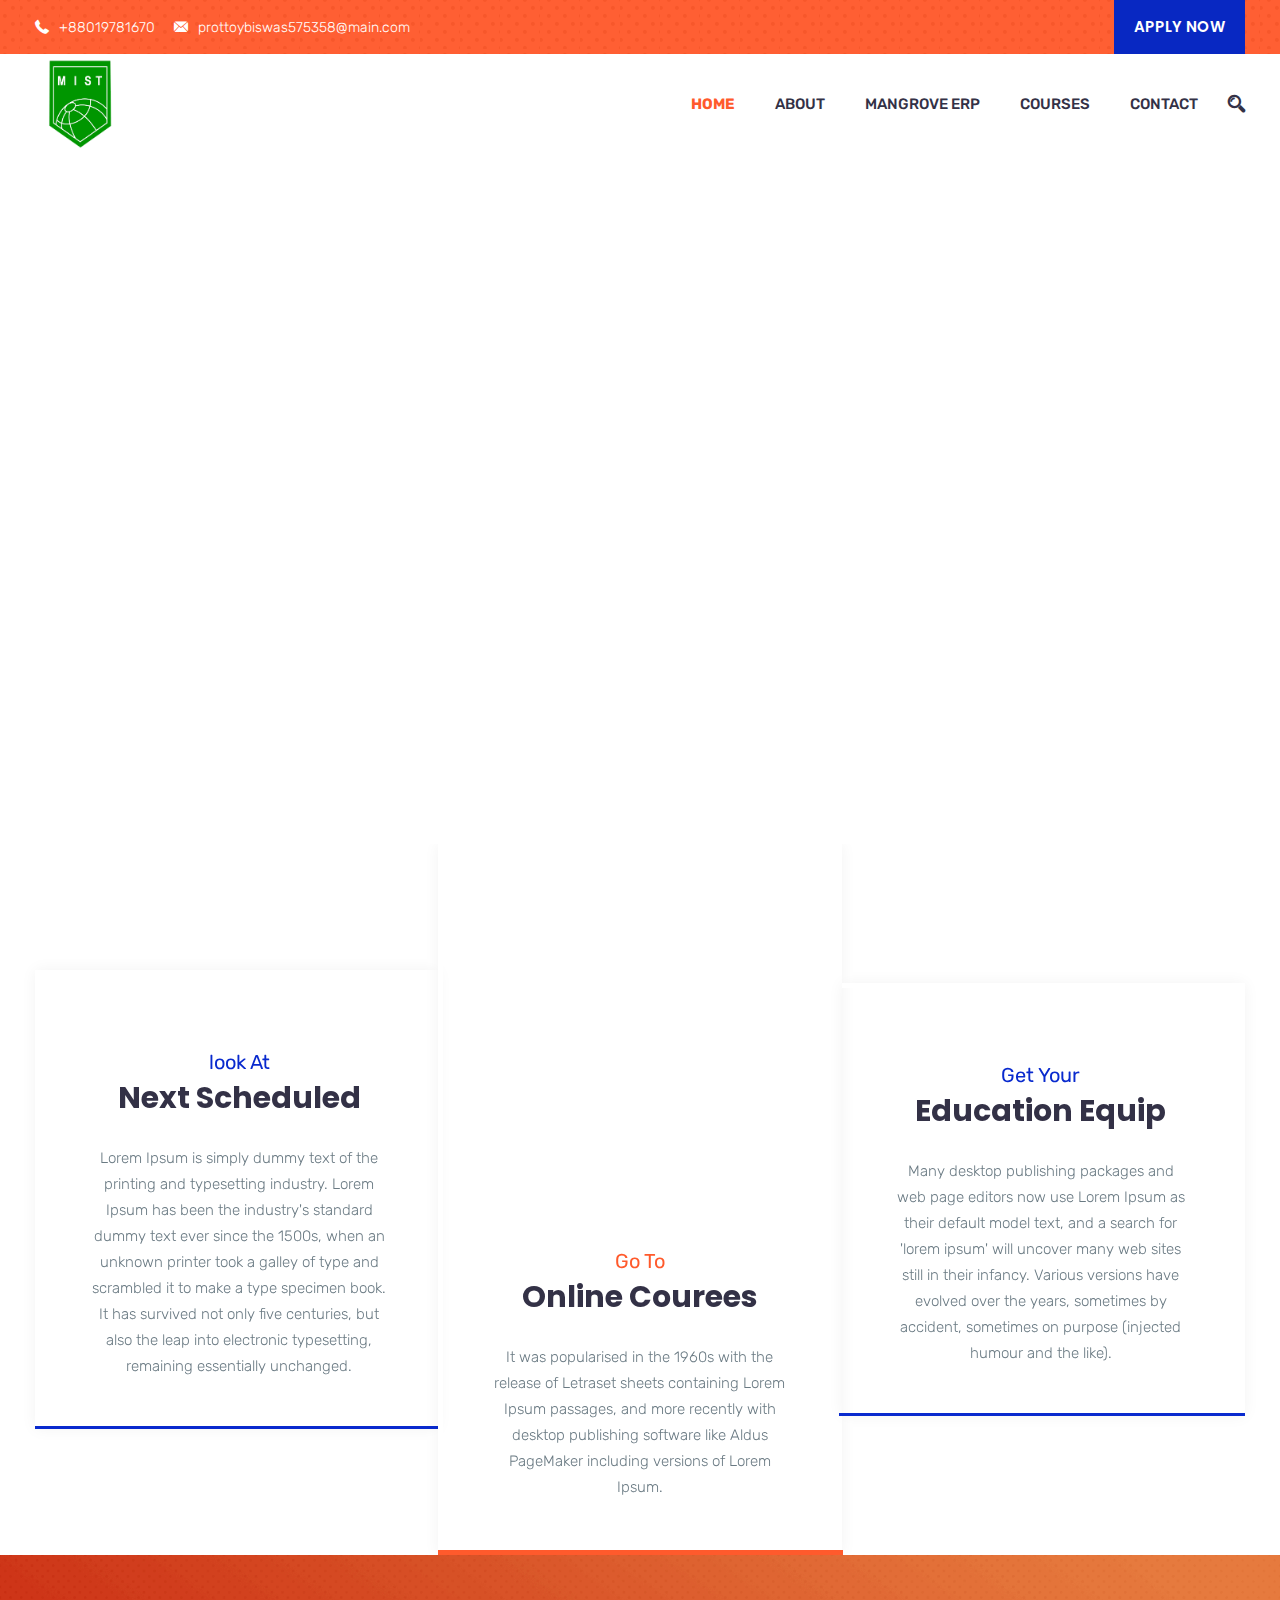
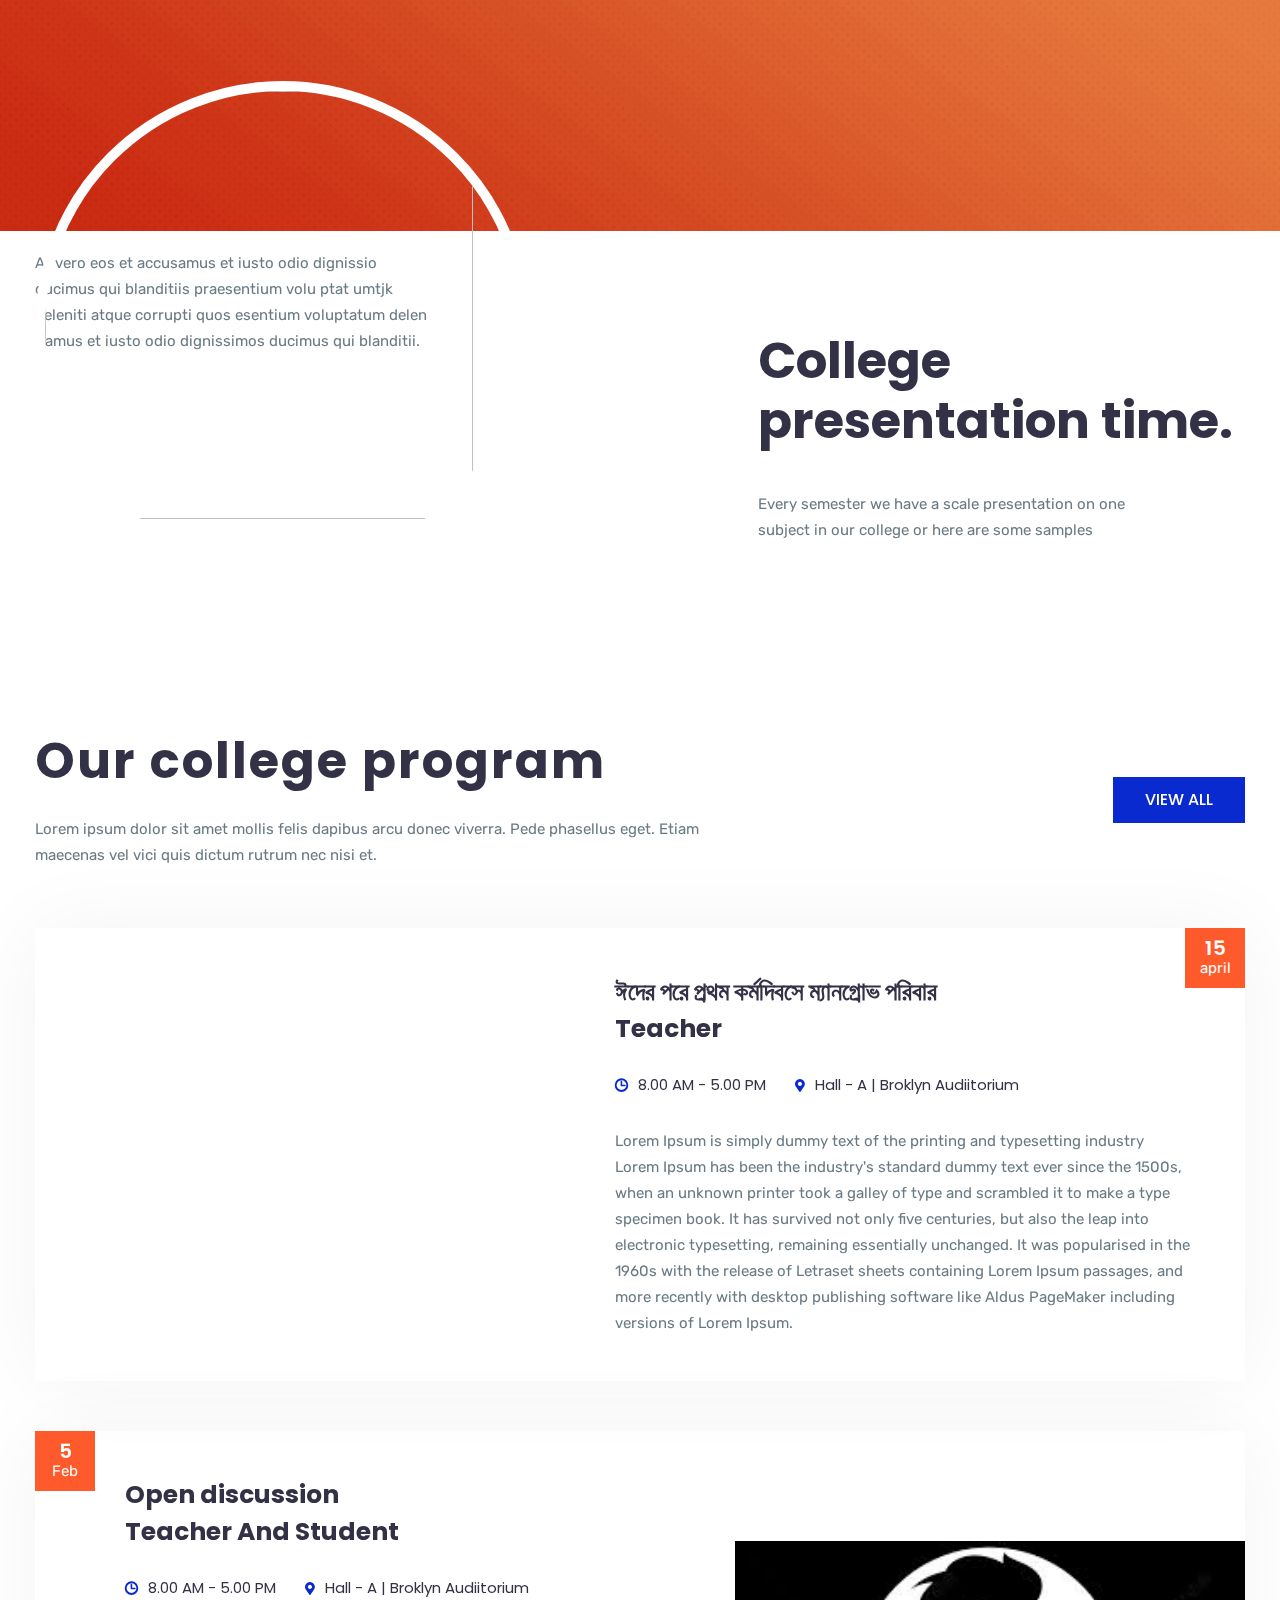
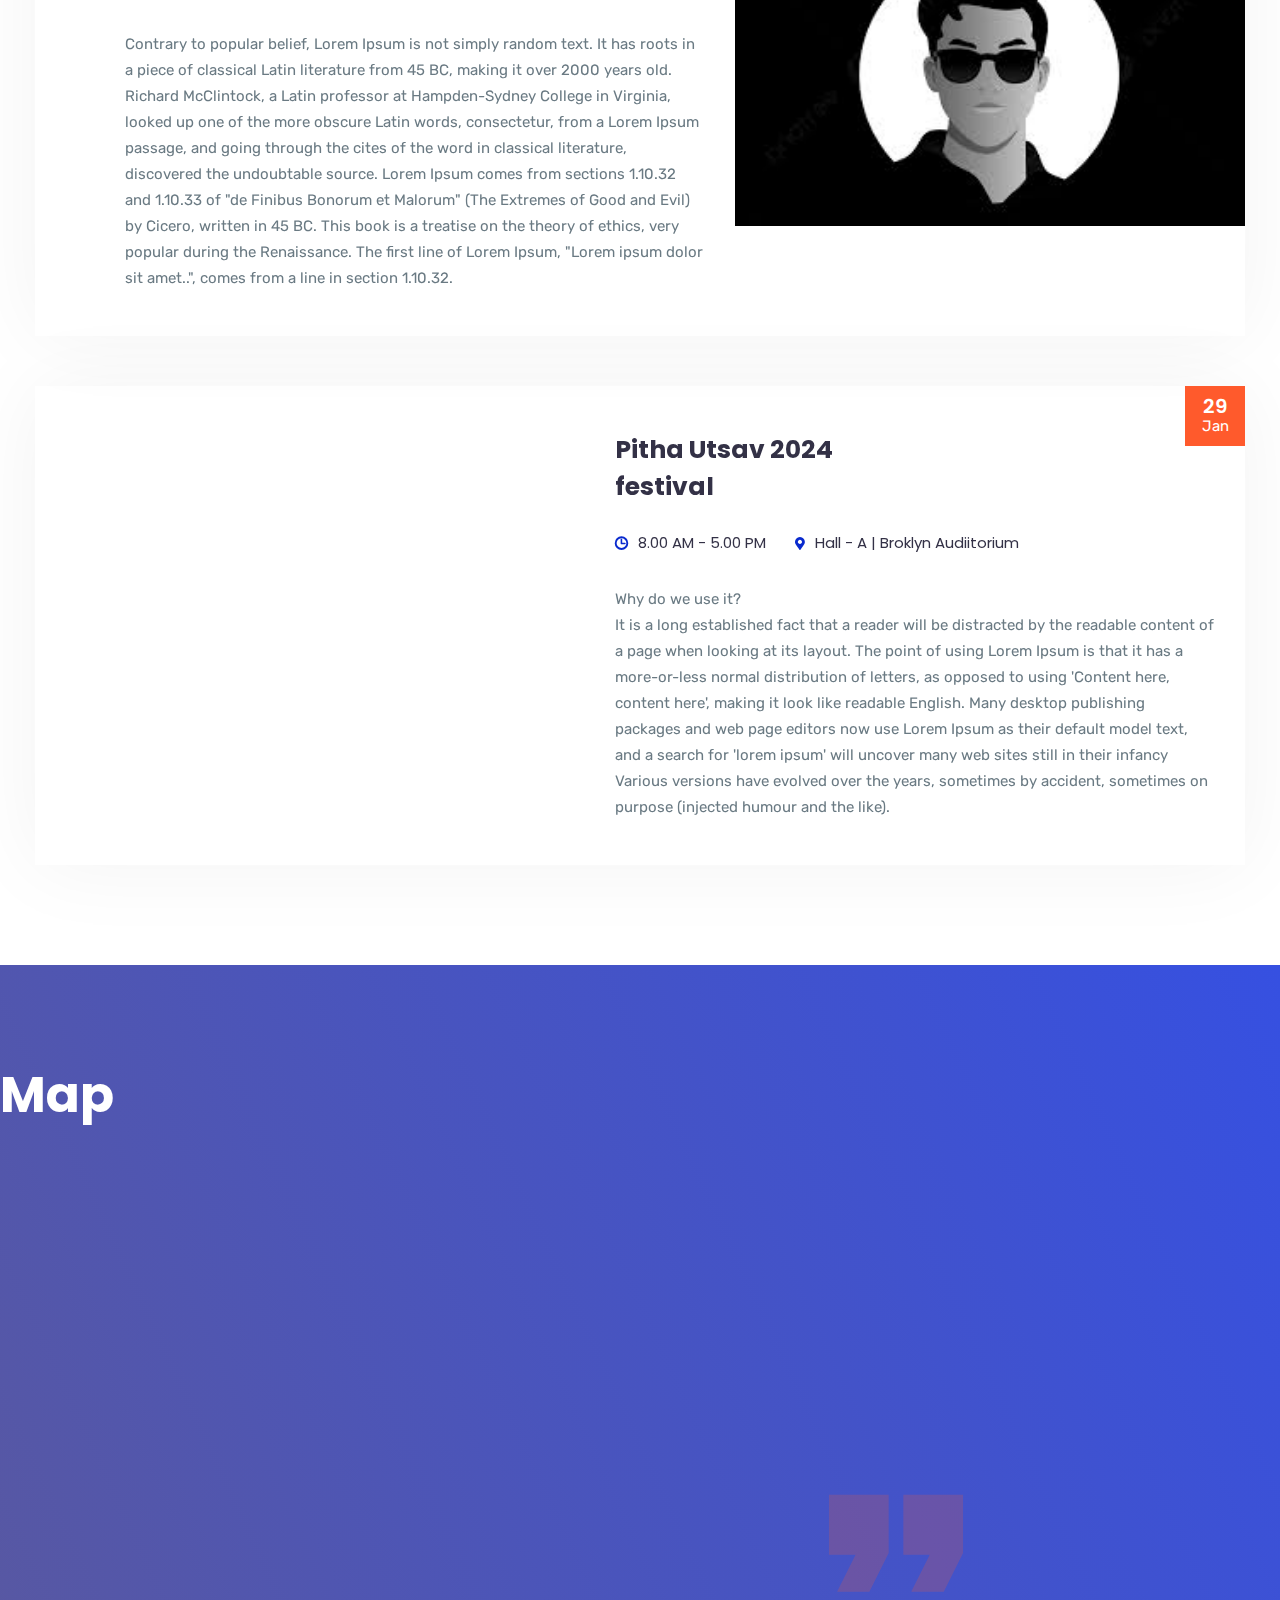
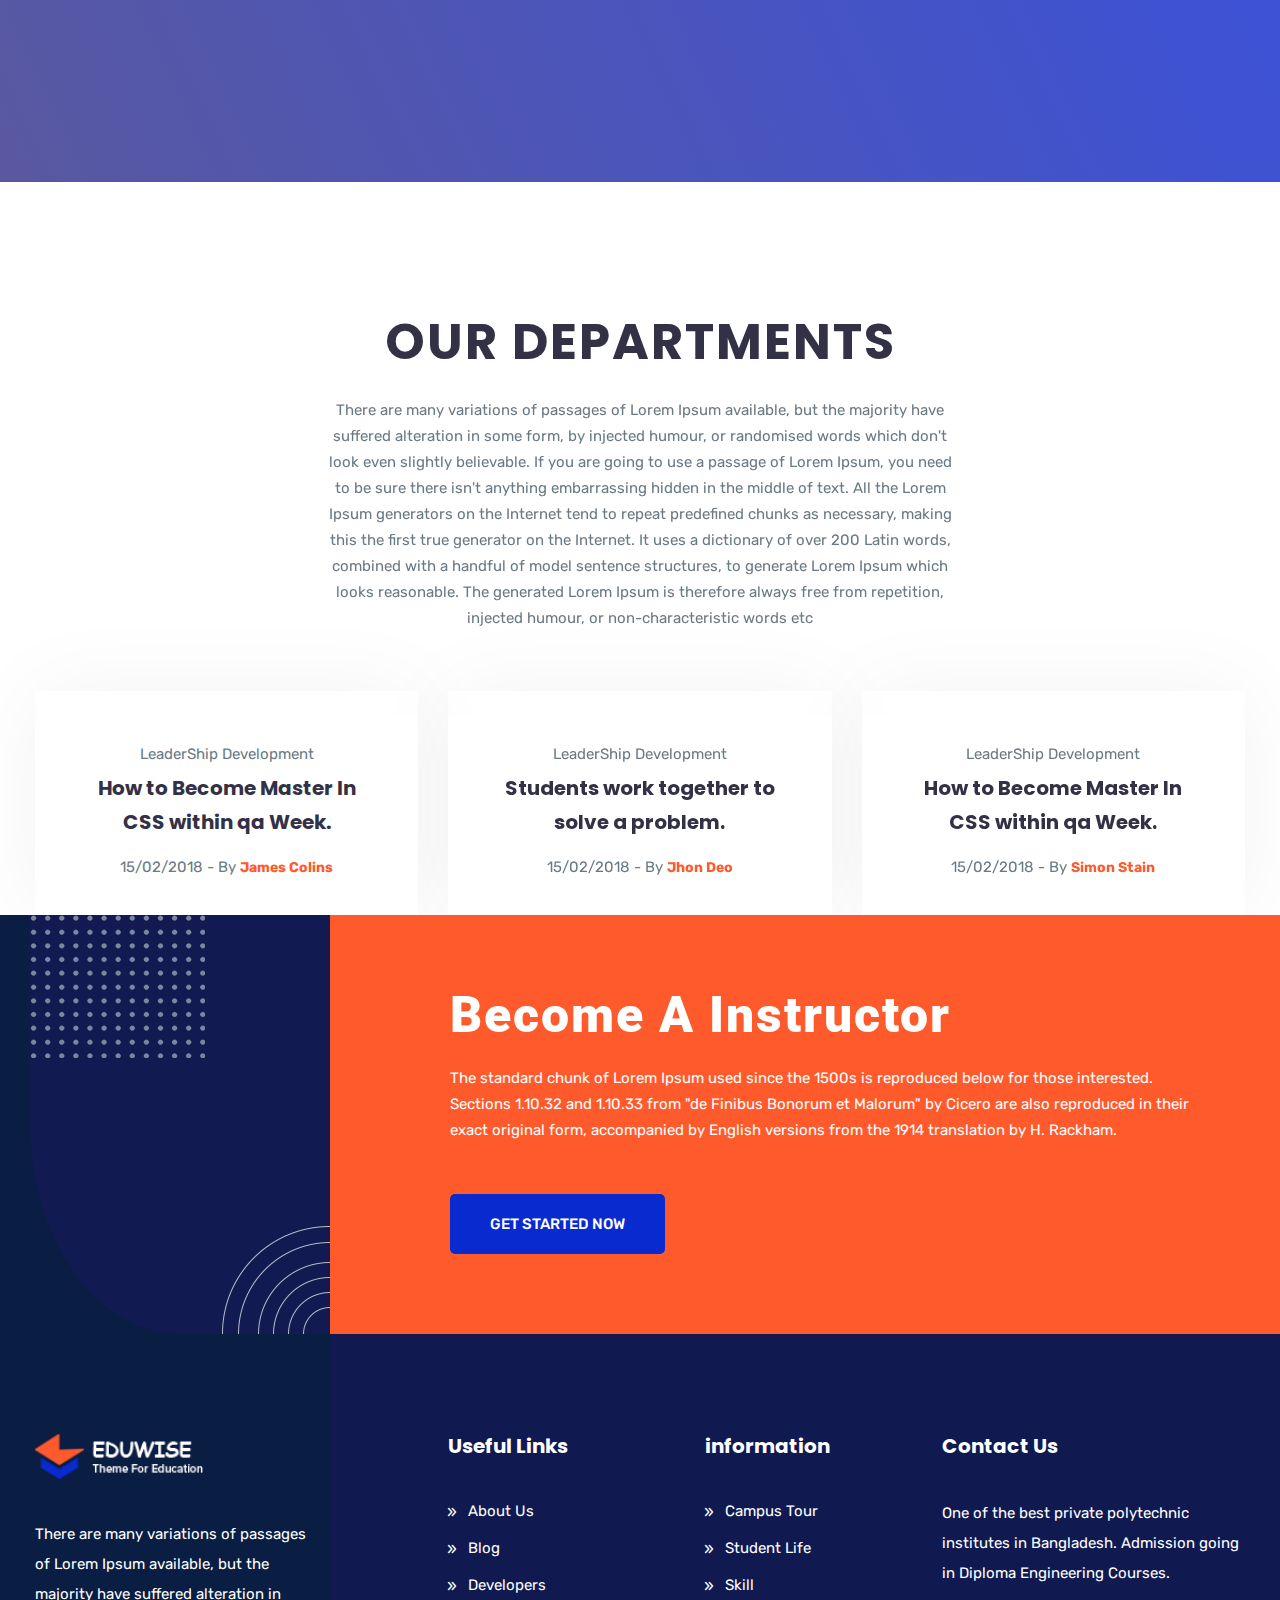
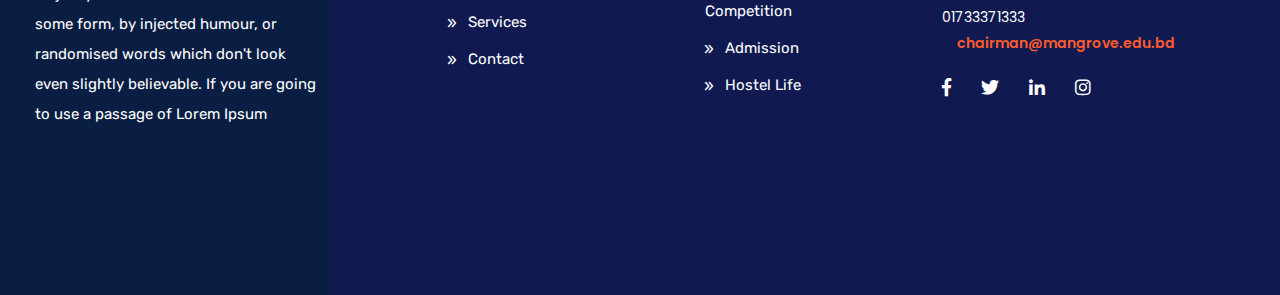
==== commit 17dddbac: "Update index.html" ====
--- a/index.html
+++ b/index.html
@@ -225,7 +225,7 @@
 
                 <li data-index="rs-1708" data-transition="fade" data-slotamount="7" data-hideafterloop="0" data-hideslideonmobile="off"  data-easein="default" data-easeout="default" data-masterspeed="1000"  data-rotate="0"  data-saveperformance="off"  data-title="Slide" data-param1="" data-param2="" data-param3="" data-param4="" data-param5="" data-param6="" data-param7="" data-param8="" data-param9="" data-param10="" data-description="">
                     <div class="slider-overlay"></div>
-                    <img src="https://scontent.fdac14-1.fna.fbcdn.net/v/t39.30808-6/391629641_716438073845003_8233955059981265576_n.jpg?_nc_cat=108&ccb=1-7&_nc_sid=5f2048&_nc_eui2=AeE8jegSmwXgVxO9nIha8tq4kxajhV1P36mTFqOFXU_fqdocnzLW8vzG6bUofbvnnfLmCzpaKWRnj9DOsek1nilr&_nc_ohc=3mZCnQvhkJQAb7K1CsJ&_nc_ht=scontent.fdac14-1.fna&oh=00_AfDlpSion8nlWkw5LzmpDfqZlLqK0OxSsRL3aiij9MOp6Q&oe=662F3E0E" alt="Sky" class="rev-slidebg"  data-bgposition="center center" data-bgfit="cover" data-bgrepeat="no-repeat" data-bgparallax="10" class="rev-slidebg" data-no-retina>
+                    <img src="https://scontent.fdac14-1.fna.fbcdn.net/v/t39.30808-6/436299064_831412929014183_1254794418981768229_n.jpg?_nc_cat=106&ccb=1-7&_nc_sid=5f2048&_nc_eui2=AeEUuCZtQFyA68VCRgGEbqnoLJp4yLDhJTEsmnjIsOElMT9BmcdNdZUu6kjHH2eL0eGFCZd3RTUmBXo0hfUaFxIi&_nc_ohc=F8VCnZjv9xAQ7kNvgFeskKh&_nc_ht=scontent.fdac14-1.fna&oh=00_AYDqrKgoPrcEAn4NE4ZQrnzGj9lU5_gFlT5png0P3PaRyA&oe=6669E38B" alt="Sky" class="rev-slidebg"  data-bgposition="center center" data-bgfit="cover" data-bgrepeat="no-repeat" data-bgparallax="10" class="rev-slidebg" data-no-retina>
                     <!-- LAYER NR. 1 -->
                     <div class="tp-caption font-lora sfb tp-resizeme letter-space-5 h-p" 
                         data-x="['left','center','center','center']" data-hoffset="['0','0','0','0']" 
@@ -440,7 +440,7 @@
                 <div class="latest_blog_carousel">
                      <div class="single_item single_item_first">
                         <div class="blog-img">
-                            <a href="#"><img src="https://scontent.fdac14-1.fna.fbcdn.net/v/t39.30808-6/314759274_5596058727096185_5139625134918214555_n.jpg?_nc_cat=109&ccb=1-7&_nc_sid=5f2048&_nc_eui2=AeGRIxJv4IVG8WR2gRL7BMW2BRKsGc5RsicFEqwZzlGyJykh4gg4FirNfKv3iduL1GrOulG94gM2oUHsQeq6jXk0&_nc_ohc=jE3r4lchkRcAb54ovC4&_nc_ht=scontent.fdac14-1.fna&oh=00_AfD3pkTZdeEff6XnACssdPMZQc5oBtCFtCCrMgYbu5E9Kw&oe=6633D9CE" alt="" class="img-fluid"></a>
+                            <a href="#"><img src="https://i.pinimg.com/originals/d6/7f/cb/d67fcb293e7ab5d6fdd92cb9bc639b3b.png" alt="" class="img-fluid"></a>
                         </div>
                         <div class="blog_title">
                             <span>look At</span>  
@@ -451,7 +451,7 @@
 
                     <div class="single_item single_item_center">
                         <div class="blog-img">
-                            <a href="#" title=""><img src="https://scontent.fdac14-1.fna.fbcdn.net/v/t39.30808-6/324507832_906607443711481_793242267373065143_n.jpg?_nc_cat=109&ccb=1-7&_nc_sid=5f2048&_nc_eui2=AeEXLlBZcbQLQ1vrQVmc6j2LFFIJasTzejwUUglqxPN6PDp8z4K6yaVD-3Sgmt2ib3R_v33O2b4fqo579R8SdP4i&_nc_ohc=jOaPkwUrQKkQ7kNvgHguF1Y&_nc_ht=scontent.fdac14-1.fna&oh=00_AfD0tchAV5ih0taAmNAzjTeR1LZ23lH7vKoGBre6LqPFrw&oe=6633E311" alt="" class="img-fluid"></a>
+                            <a href="#" title=""><img src="https://encrypted-tbn0.gstatic.com/images?q=tbn:ANd9GcTmsvlRKANeKSai-IMf2ga7qfb--DNsFgHZBQ&s" alt="" class="img-fluid"></a>
                         </div>
                         <div class="blog_title">
                             <span>Go To</span>  
@@ -462,7 +462,7 @@
 
                    <div class="single_item single_item_last">
                         <div class="blog-img">
-                            <a href="#" title=""><img src="https://scontent.fdac14-1.fna.fbcdn.net/v/t39.30808-6/323143030_568941741394966_1310045883145674929_n.jpg?_nc_cat=108&ccb=1-7&_nc_sid=5f2048&_nc_eui2=AeH49Lv5r9XIDFhzHRhSmNeNuBh_nr8cWF24GH-evxxYXdFRBtRl3lqrHoGJDzDQ1BQ98ZXbUgC3blmau9IpOHFb&_nc_ohc=rSs2b-jmxp0Q7kNvgH35wi-&_nc_ht=scontent.fdac14-1.fna&oh=00_AfD7yTpg4ASNrsQ2zlB2VAZVIP2l5R6S2R7rra9OJXcTdQ&oe=6633D478" alt="" class="img-fluid"></a>
+                            <a href="#" title=""><img src="https://encrypted-tbn0.gstatic.com/images?q=tbn:ANd9GcRzGFBwa-m4f5FLxNQiT3spQf7MRIScCJNZSdp_BLJ2BOC3Il6dI24zsu2Q4_3-NwbuylU&usqp=CAU" alt="" class="img-fluid"></a>
                         </div>
                         <div class="blog_title">
                             <span>Get Your</span>  
@@ -493,7 +493,7 @@
         <div class="row">
             <div class="col-12 col-sm-12 col-md-12 col-lg-7 ml-auto p-0">
                 <div class="banner_learn">
-                    <img src="https://scontent.fdac14-1.fna.fbcdn.net/v/t39.30808-6/407975905_744009524421191_4072248632896141849_n.jpg?_nc_cat=107&ccb=1-7&_nc_sid=5f2048&_nc_eui2=AeGv6u6sQBSFl193TwyPTU-AXgvyrOqSxkheC_Ks6pLGSP-nxo5-6ctiZoNIYRHay6VvwNzoZvP4-2FhZrhZxXKf&_nc_ohc=luJCZmaP004Ab4uV0DJ&_nc_ht=scontent.fdac14-1.fna&oh=00_AfDowVnAcq5l5RszjilM1MeDtn1-pj0IPO1aa-C_UV3pPA&oe=66306D09" alt="" class="img-fluid">
+                    <img src="https://thumbs.dreamstime.com/b/group-stylized-blank-people-stand-white-d-render-icon-teamwork-business-crowd-concept-35994179.jpg" alt="" class="img-fluid">
                  </div>
             </div>
         </div>
@@ -540,7 +540,7 @@
             <div class="col-sm-12 events_full_box">
                 <div class="events_single">
                     <div class="event_banner">
-                        <a href="#"><img src="https://scontent.fdac99-1.fna.fbcdn.net/v/t39.30808-6/435484129_831412839014192_4131025178965989748_n.jpg?_nc_cat=111&ccb=1-7&_nc_sid=5f2048&_nc_eui2=AeFTaN6E7xoP5GmtZbzg422K6RzYlvDlTprpHNiW8OVOmvBkWvlRGRr1ZAdiwjBQKMSJ8FVaFUXzMI-78IRkvJxT&_nc_ohc=BI94jTBx4KUAb5SDvsc&_nc_ht=scontent.fdac99-1.fna&oh=00_AfBRfdmP51hZPgadK3xaUktAo07-UplXpkst_U6mNl5AVg&oe=662F16C1" alt="" class="img-fluid"></a>
+                        <a href="#"><img src="https://encrypted-tbn0.gstatic.com/images?q=tbn:ANd9GcR6yDymBjpln4KTbUh6SJnjnnq1LVCa0HuQRA&s" alt="" class="img-fluid"></a>
                     </div>
                     <div class="event_info">
                         <h3><a href="#" title="">ঈদের পরে প্রথম কর্মদিবসে ম্যানগ্রোভ পরিবার<br> Teacher </a></h3>
@@ -569,7 +569,7 @@
                          <p>Contrary to popular belief, Lorem Ipsum is not simply random text. It has roots in a piece of classical Latin literature from 45 BC, making it over 2000 years old. Richard McClintock, a Latin professor at Hampden-Sydney College in Virginia, looked up one of the more obscure Latin words, consectetur, from a Lorem Ipsum passage, and going through the cites of the word in classical literature, discovered the undoubtable source. Lorem Ipsum comes from sections 1.10.32 and 1.10.33 of "de Finibus Bonorum et Malorum" (The Extremes of Good and Evil) by Cicero, written in 45 BC. This book is a treatise on the theory of ethics, very popular during the Renaissance. The first line of Lorem Ipsum, "Lorem ipsum dolor sit amet..", comes from a line in section 1.10.32.</p>
                     </div>
                     <div class="event_banner">
-                        <a href="#"><img src="https://scontent.fdac99-1.fna.fbcdn.net/v/t39.30808-6/425466378_785859340236209_6470905715856353299_n.jpg?stp=dst-jpg_s600x600&_nc_cat=108&ccb=1-7&_nc_sid=5f2048&_nc_eui2=AeF02NKYV01TMouNmpOSEuEmJLqvRGzx15Qkuq9EbPHXlEdREDSDPD2kW6FGfY0E-2UoRGDIDQbiLCBPGm_OSuEY&_nc_ohc=EIOLRSOft6AQ7kNvgFKi5KD&_nc_ht=scontent.fdac99-1.fna&oh=00_AfA-btv5AfzSsbq2Aoa25J08HNRY8vaYM-QxH9V1XtfV2A&oe=662F2DA0" alt="" class="img-fluid"></a>
+                        <a href="#"><img src="[data-uri]" alt="" class="img-fluid"></a>
                     </div>
                     <div class="event_dete">
                         <span class="date">5</span>
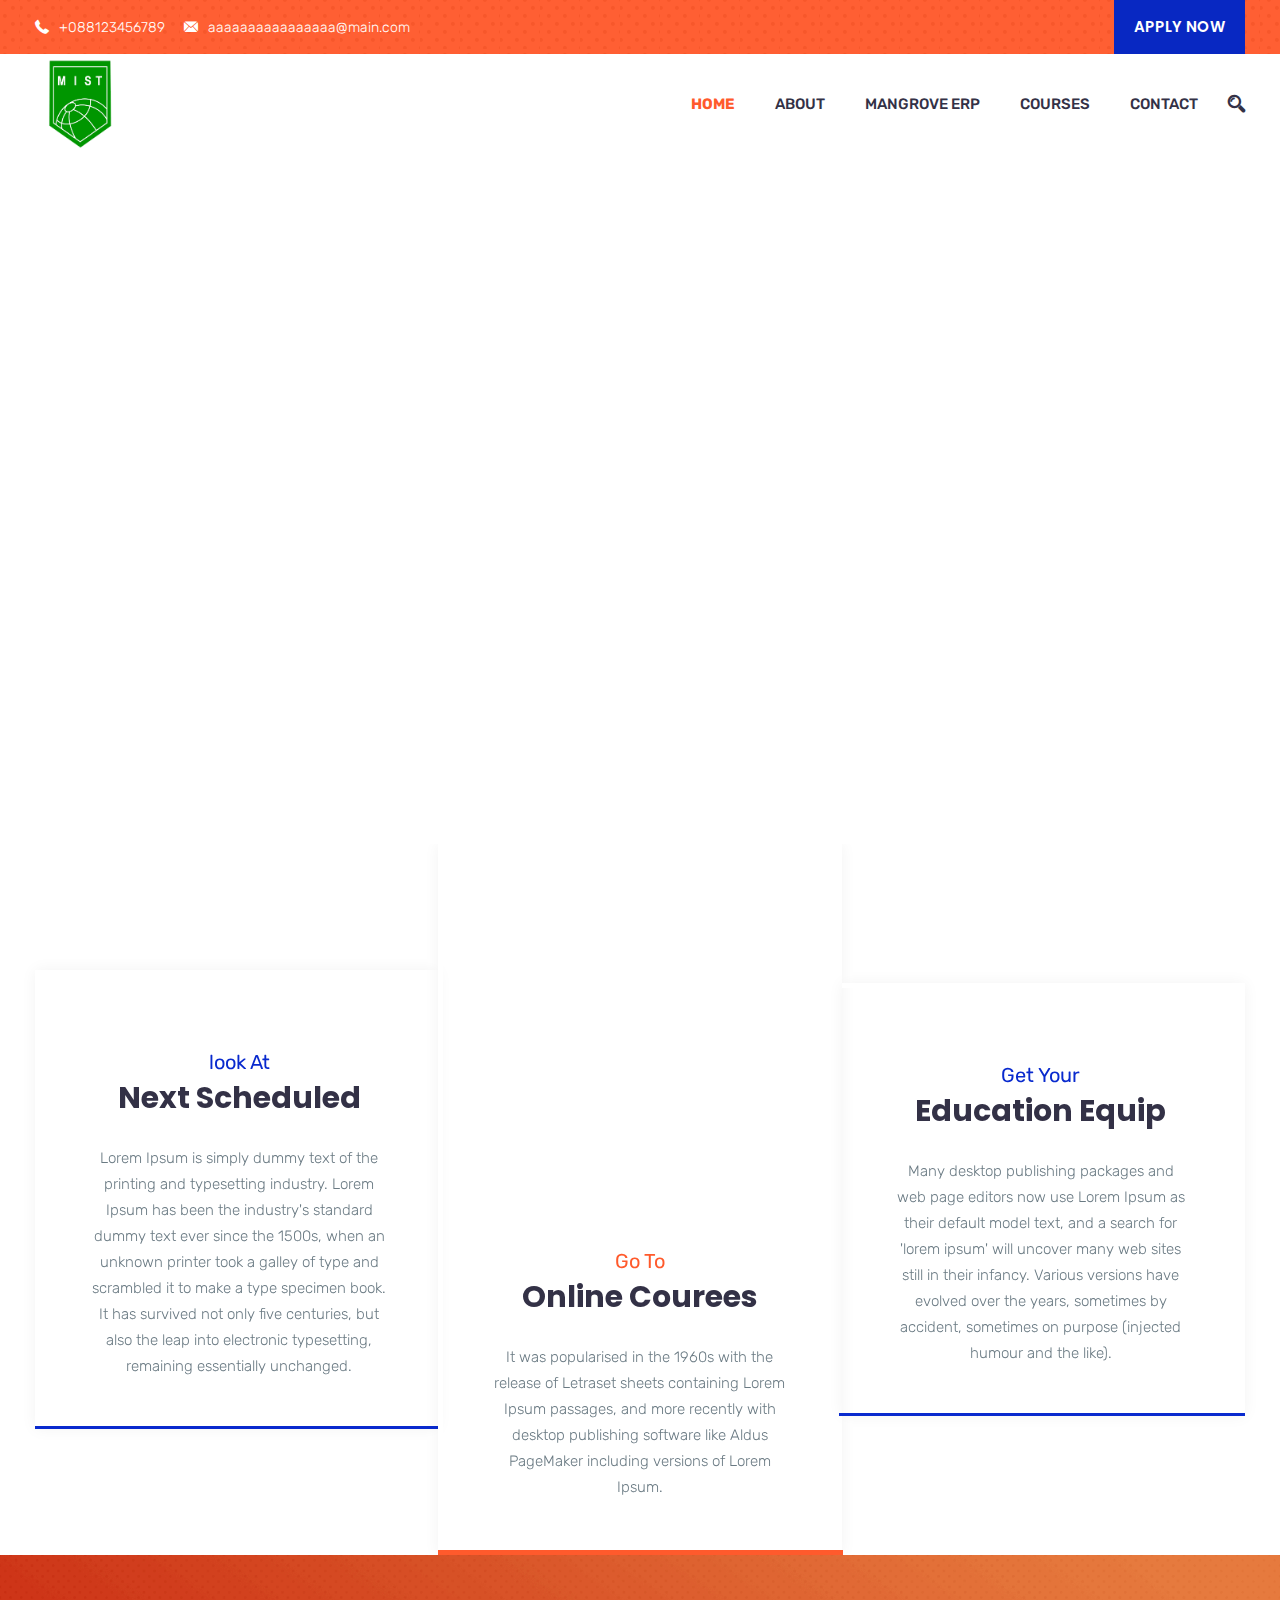
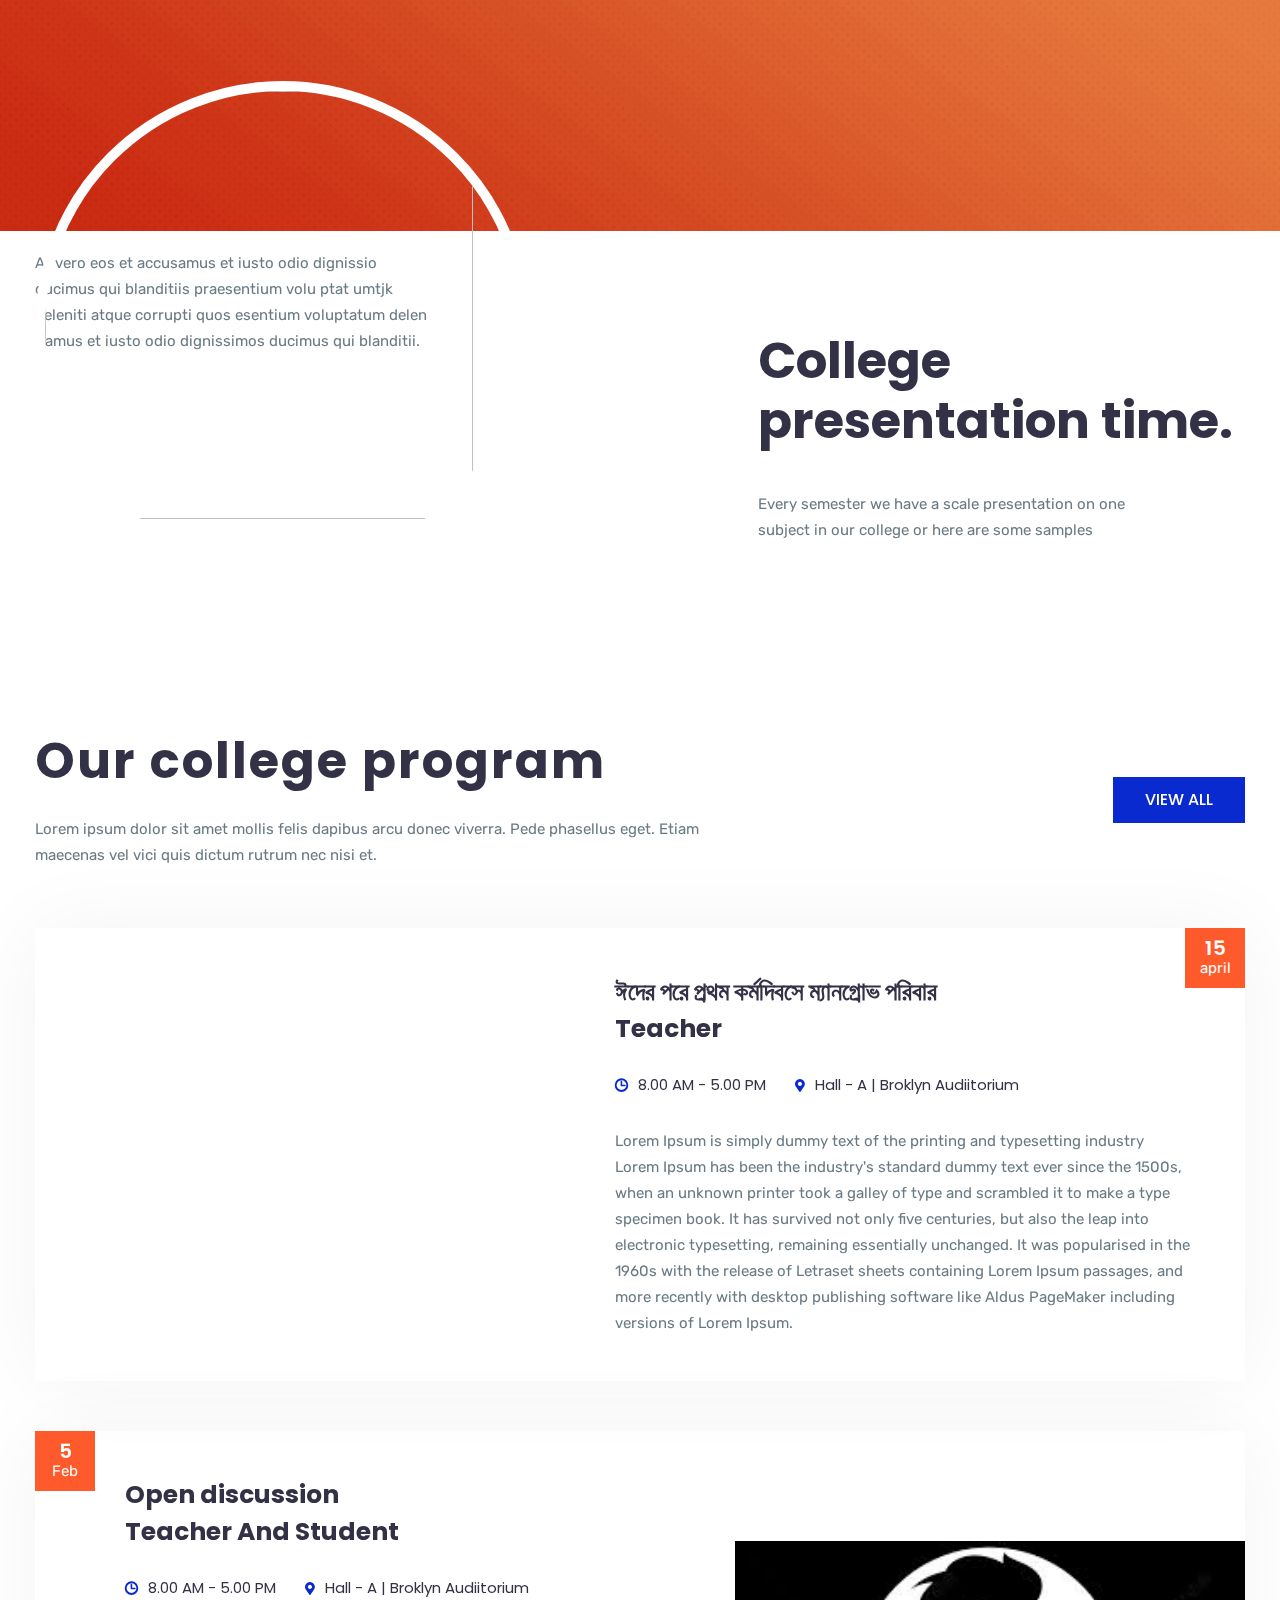
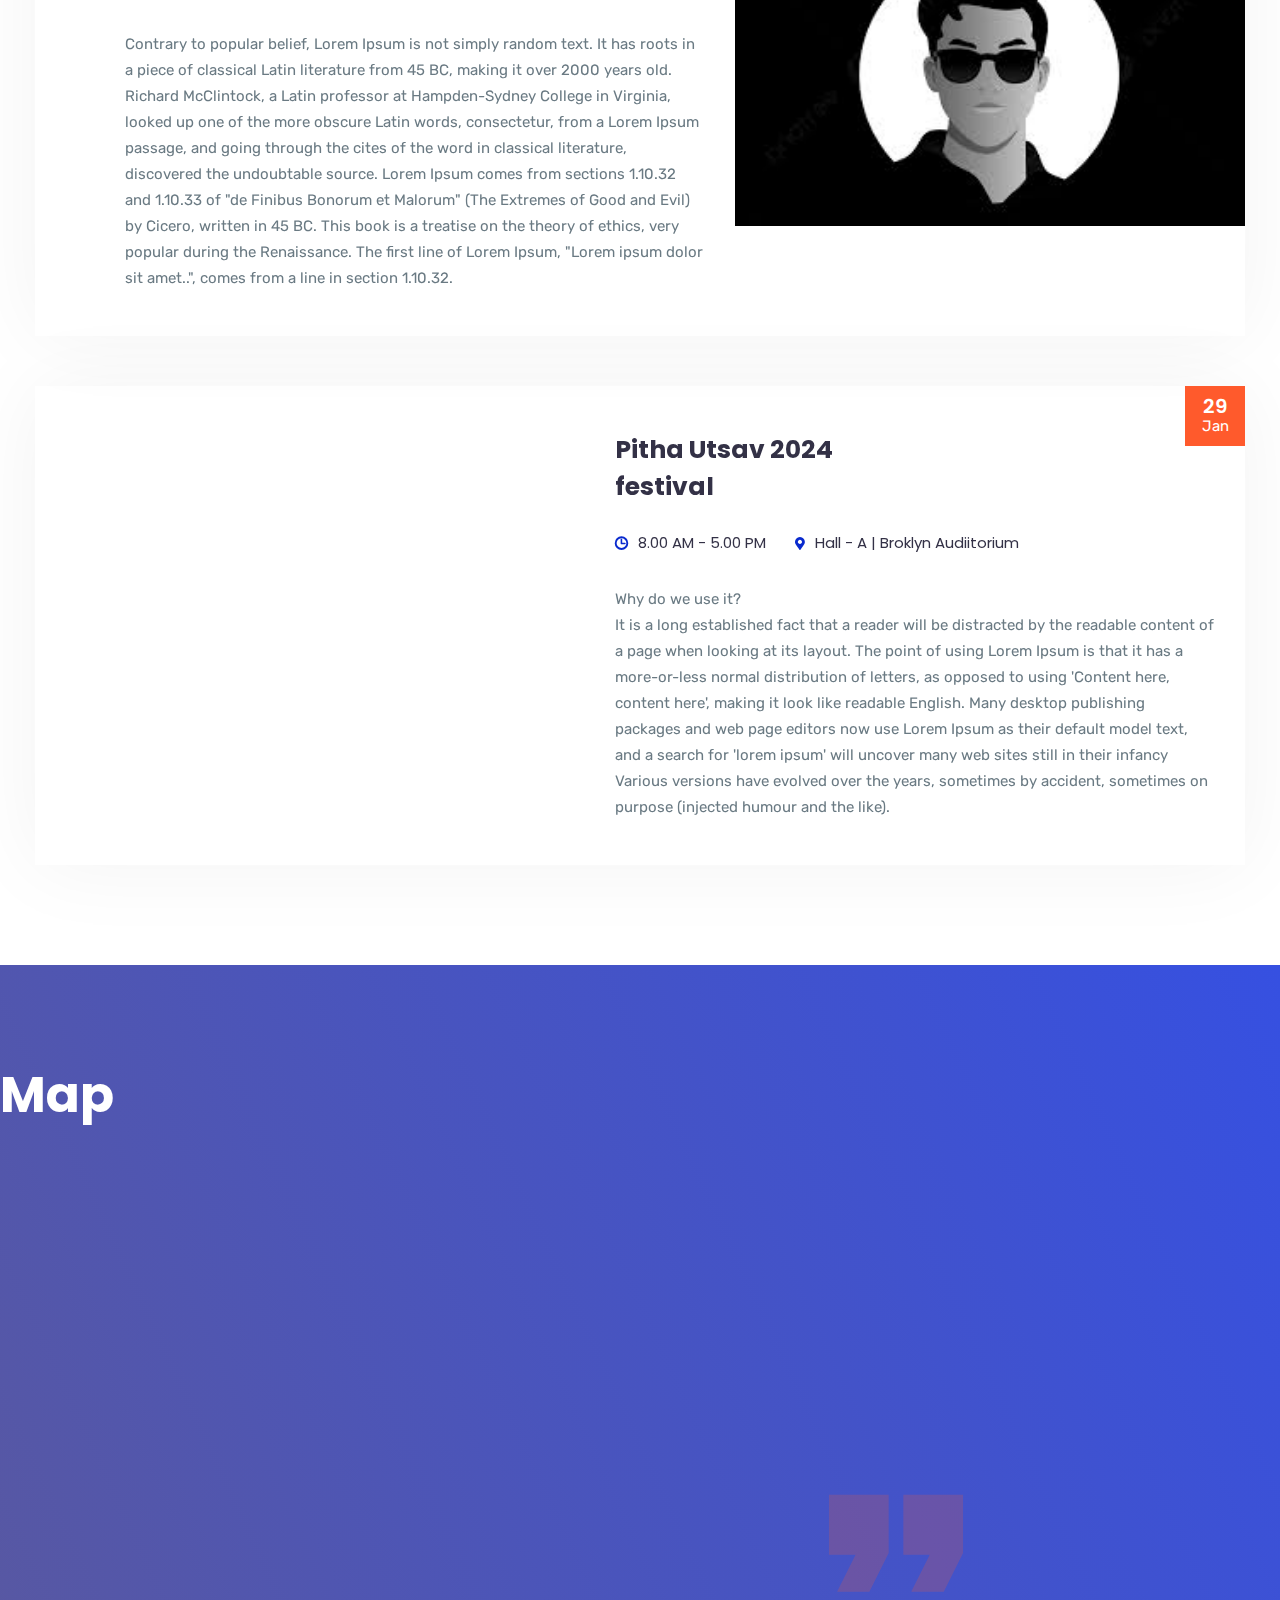
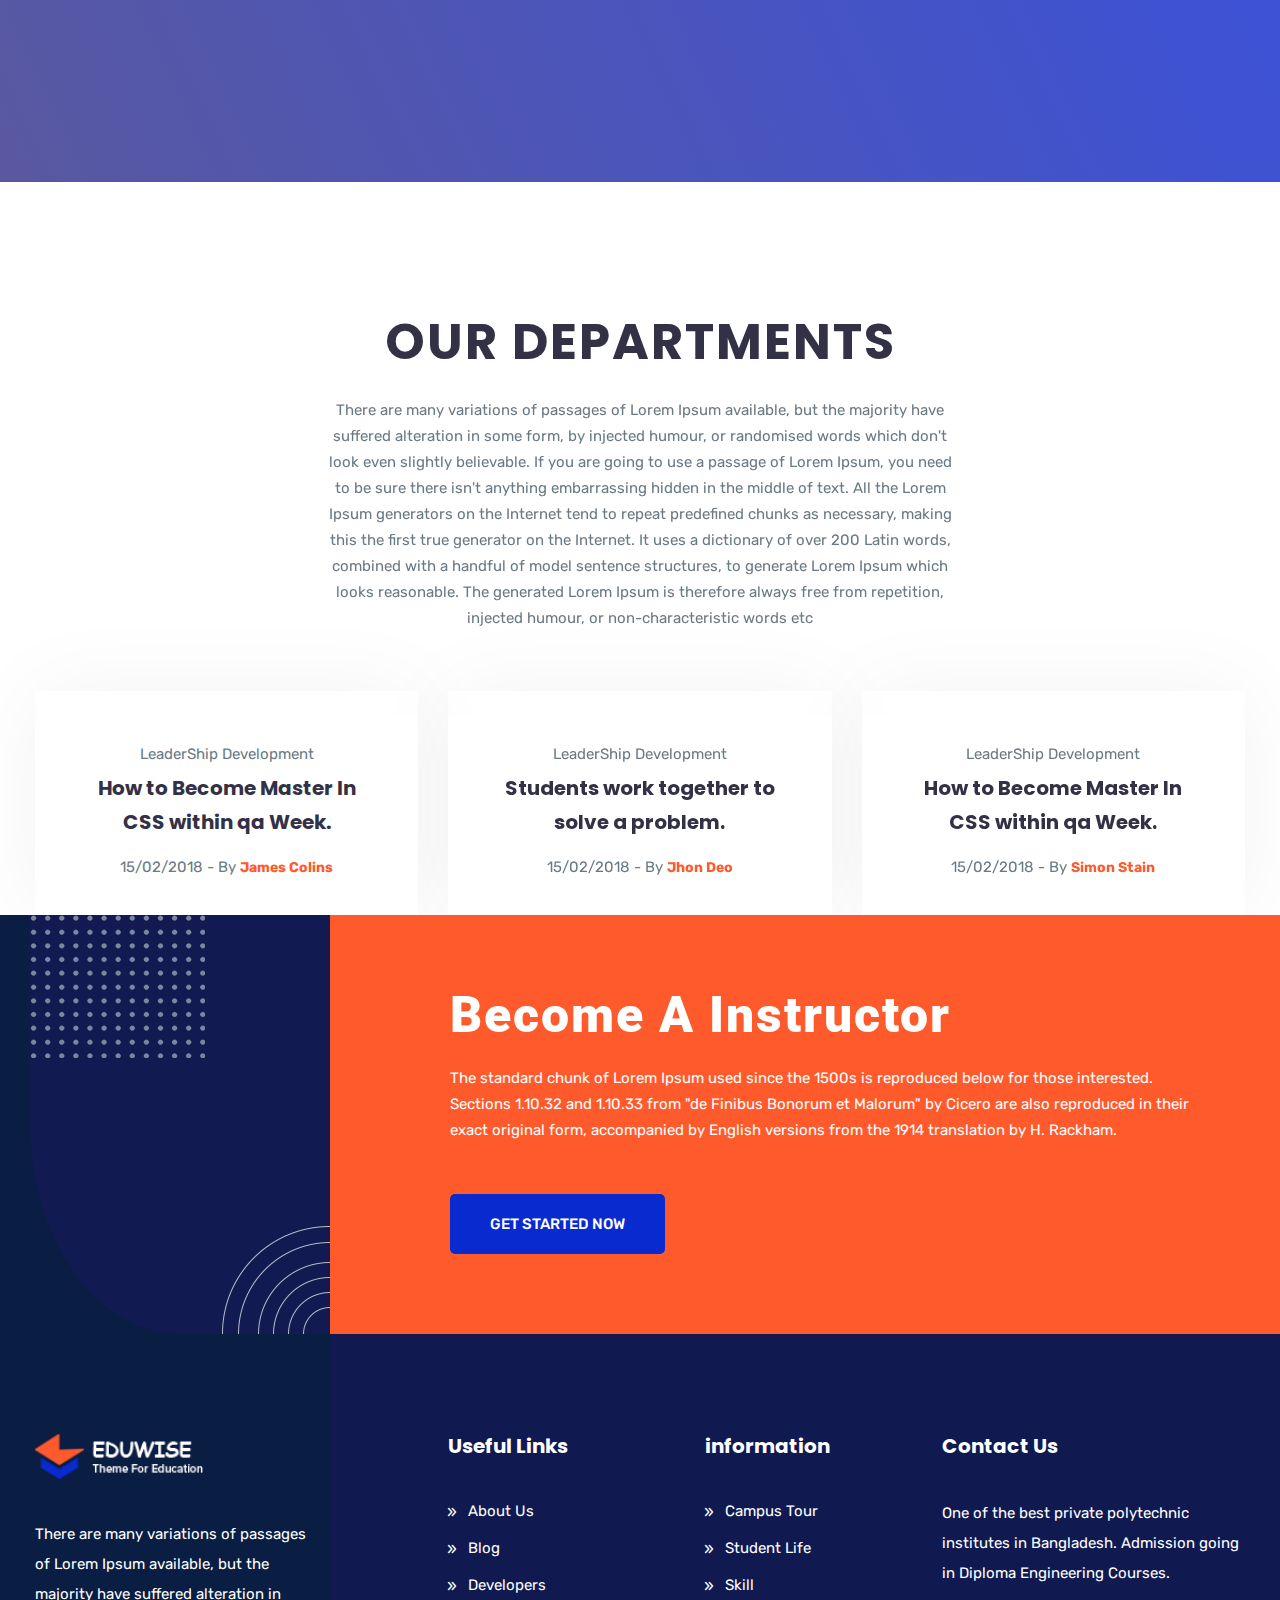
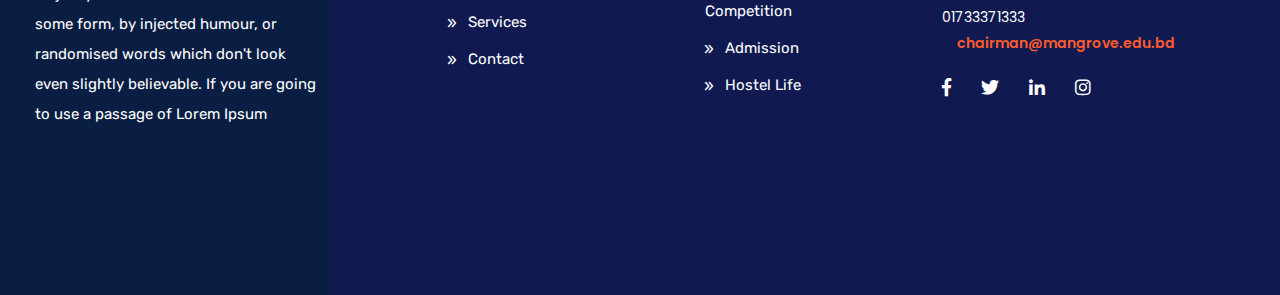
==== commit 1974dcab: "Update index.html" ====
--- a/index.html
+++ b/index.html
@@ -9,7 +9,7 @@
     <meta name="keywords" content="HTML,CSS,XML,JavaScript">
     <meta name="author" content="Ecology Theme">
     <meta name="viewport" content="width=device-width, initial-scale=1.0">
-    <title>PROTTOY CMT-B </title>
+    <title>Samia CMT-B </title>
     <link rel="shortcut icon" href="https://scontent.fdac14-1.fna.fbcdn.net/v/t39.30808-6/421247442_408227118441980_4600158855493524465_n.jpg?_nc_cat=111&ccb=1-7&_nc_sid=5f2048&_nc_eui2=AeGRqloSmXHsLECxNbLgHXqQ2CEfa0NL4HTYIR9rQ0vgdI90UWbwTY0lCS6VLktiQ1qrT8vunMv1C7awy8WDfme0&_nc_ohc=1O6OcY-HTaUQ7kNvgGVj0K-&_nc_ht=scontent.fdac14-1.fna&oh=00_AfAPAyVjesDsi8r7WRjVqC36jnvVM8D_kIh5EkunJYQ76g&oe=663074CD" type="image/x-icon">
     <!-- Goole Font -->
     <link href="https://fonts.googleapis.com/css?family=Rubik:400,500,700" rel="stylesheet">
@@ -59,13 +59,13 @@
                     <div class="info_wrapper">
                         <div class="contact_info">                   
         					<ul class="list-unstyled">
-                                <li><i class="flaticon-phone-receiver"></i>+88019781670</li>
-        						<li><i class="flaticon-mail-black-envelope-symbol"></i>prottoybiswas575358@main.com</li>
+                                <li><i class="flaticon-phone-receiver"></i>+088123456789</li>
+        						<li><i class="flaticon-mail-black-envelope-symbol"></i>aaaaaaaaaaaaaaaa@main.com</li>
         					</ul>                    
                         </div>
                         <div class="login_info">
 
-                            <a href="https://mangrove.edu.bd/admission-requirements/" title="" class="apply_btn">Apply Now</a>
+                            <a href="https://script.google.com/macros/s/AKfycbynH--iYpZXe3ca5P1mOE2Z3eBdVf27GvPSSu-aaMQ/dev" title="" class="apply_btn">Apply Now</a>
                         </div>
                     </div>
                 </div>
@@ -581,7 +581,7 @@
             <div class="col-sm-12 events_full_box">
                 <div class="events_single">
                     <div class="event_banner">
-                        <a href="#"><img src="https://scontent.fdac14-1.fna.fbcdn.net/v/t39.30808-6/423715774_781584587330351_753619260609259561_n.jpg?_nc_cat=103&ccb=1-7&_nc_sid=5f2048&_nc_eui2=AeFLOTi7fuRkDwPtGyhqi2jTuE3mp885mRy4TeanzzmZHKbVXzzf2awBC6hIQaAMpF7TctP18YAEw2hPSiSjoPmt&_nc_ohc=b00XDH5VydkQ7kNvgG4EPf8&_nc_ht=scontent.fdac14-1.fna&oh=00_AfBkVepO6c4W2gbPFdp_7UYuHN6BNtKRcoDfptCrbPFBDg&oe=662F1474" alt="" class="img-fluid"></a>
+                        <a href="#"><img src="https://encrypted-tbn0.gstatic.com/images?q=tbn:ANd9GcQh_6gIpia3JfXfBI84NexsIs0g3IsBt40DZA&s" alt="" class="img-fluid"></a>
                     </div>
                     <div class="event_info">
                         <h3><a href="#" title="">Pitha Utsav 2024<br> festival</a></h3>
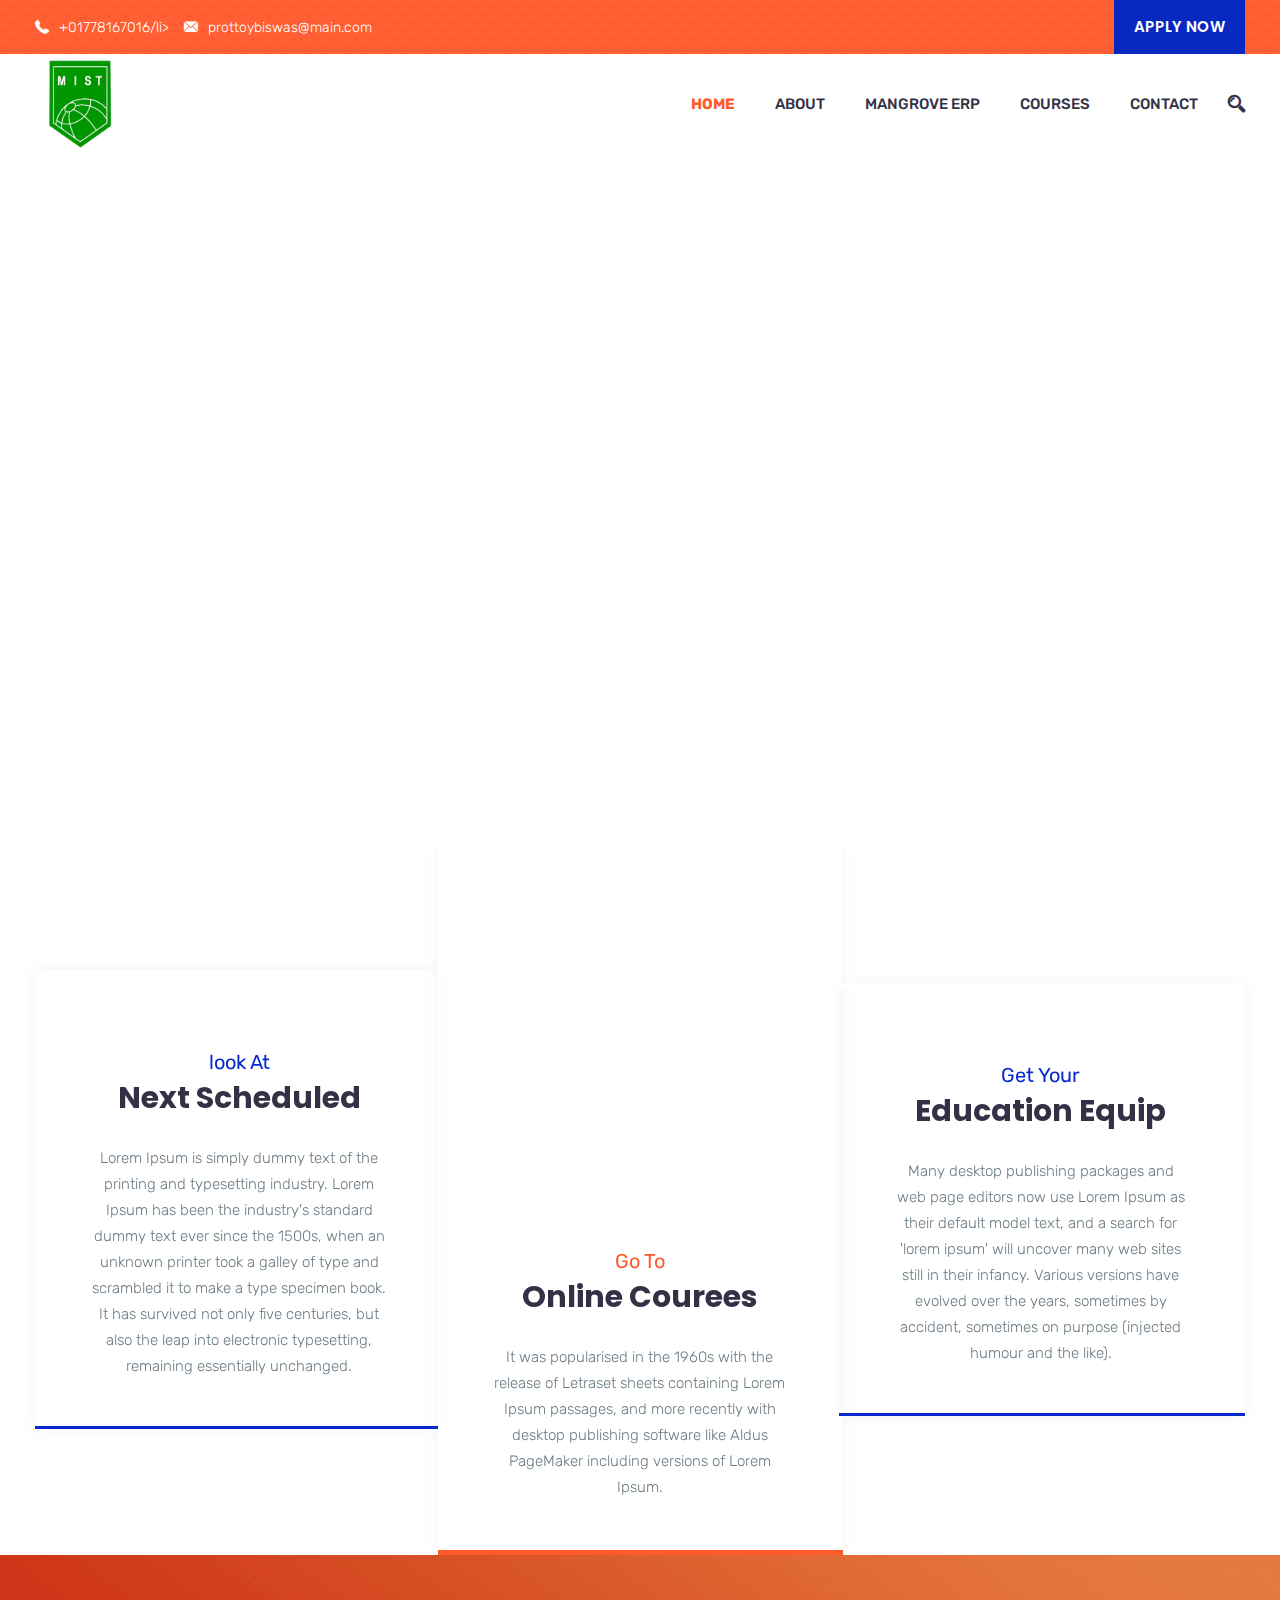
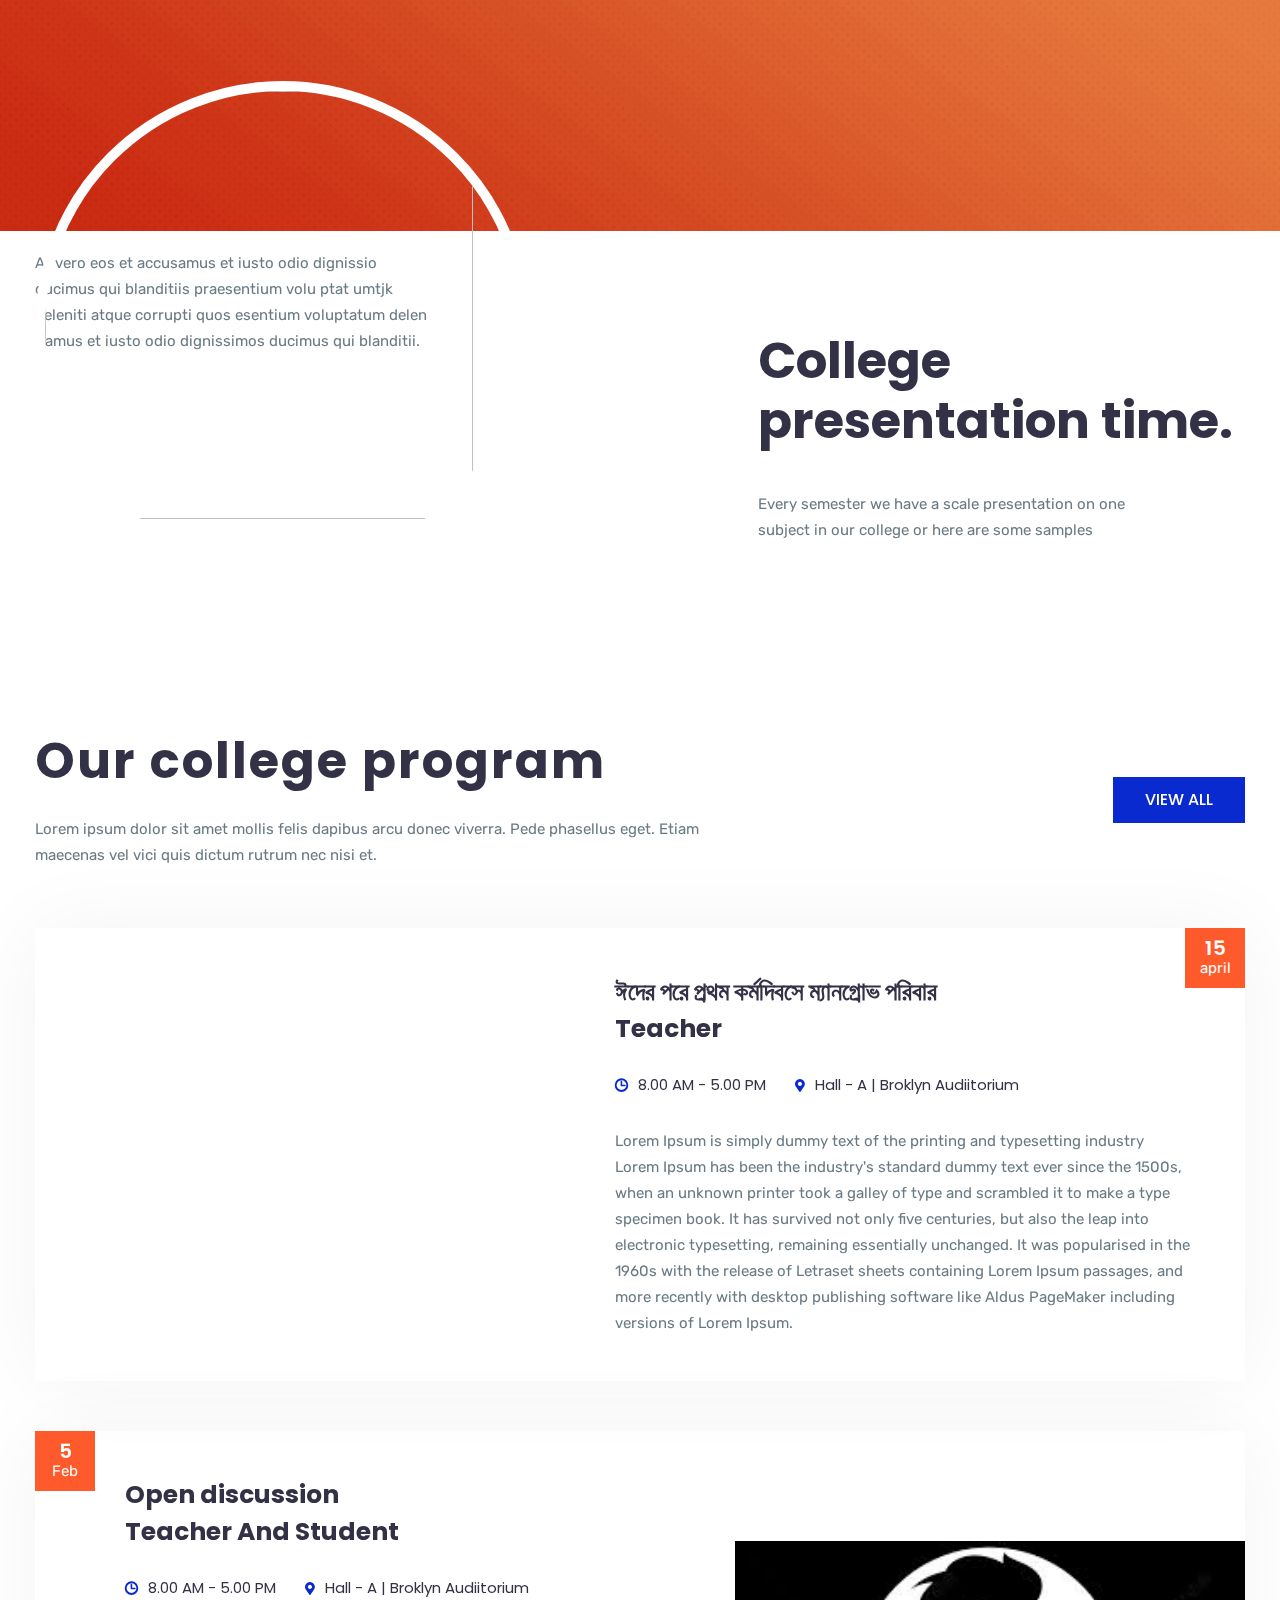
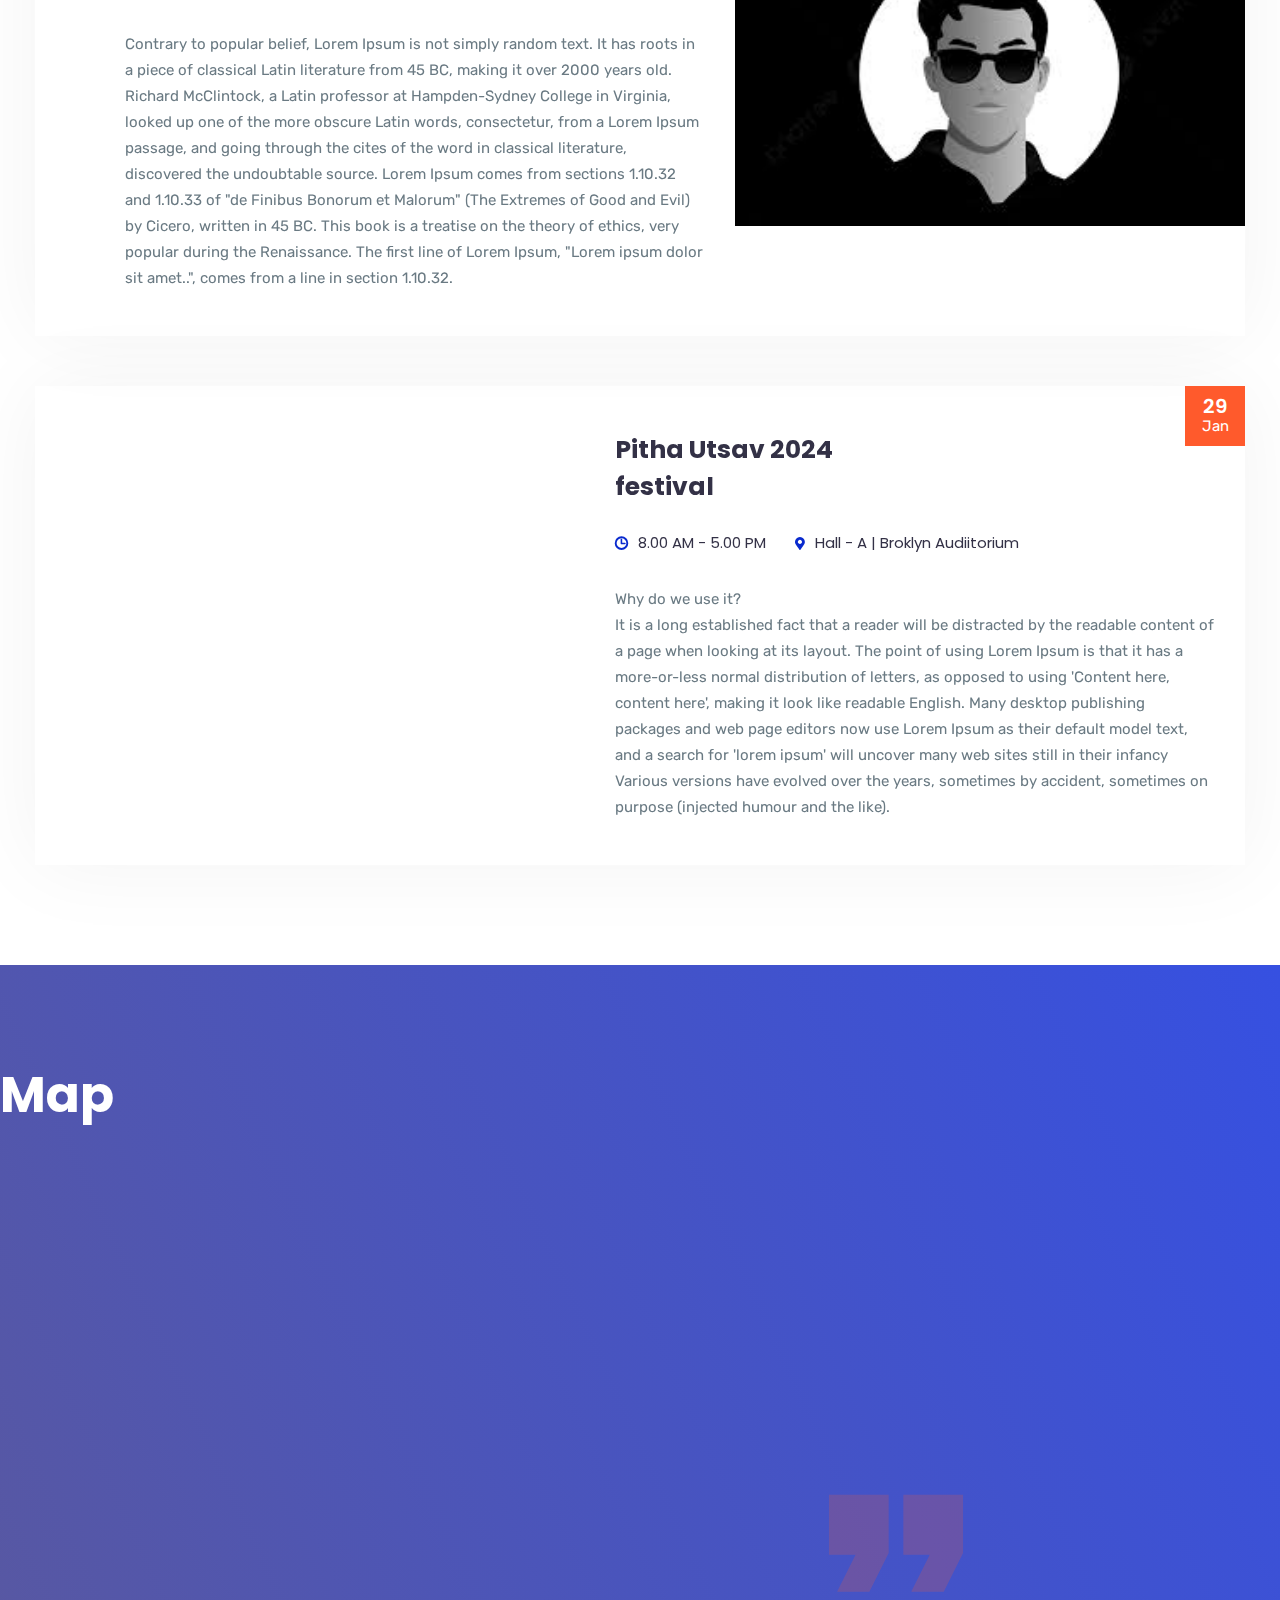
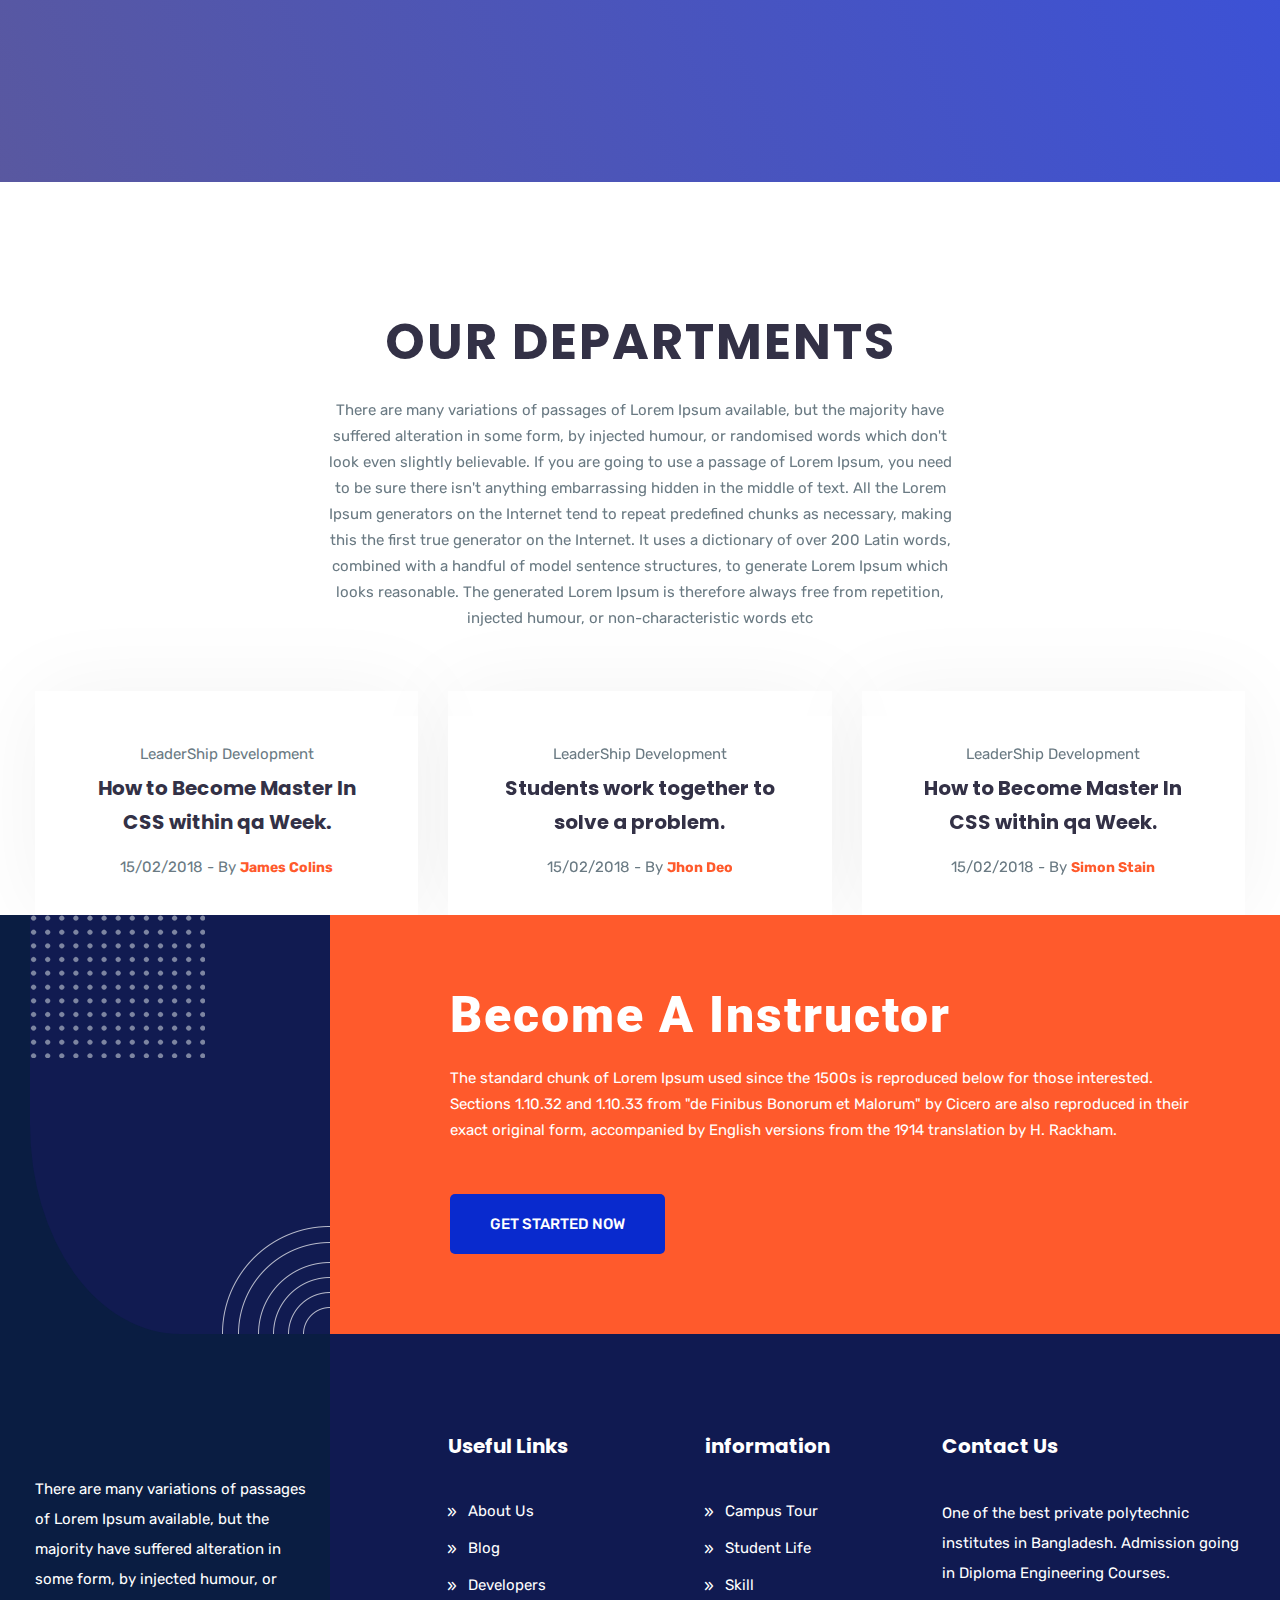
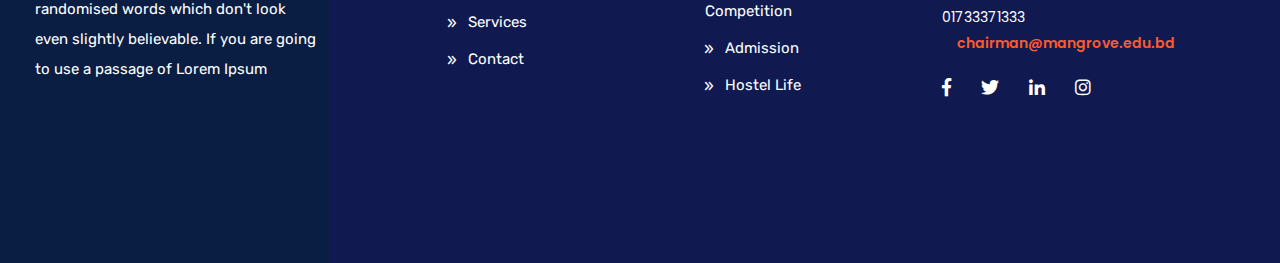
==== commit cf15855e: "Update index.html" ====
--- a/index.html
+++ b/index.html
@@ -9,7 +9,7 @@
     <meta name="keywords" content="HTML,CSS,XML,JavaScript">
     <meta name="author" content="Ecology Theme">
     <meta name="viewport" content="width=device-width, initial-scale=1.0">
-    <title>Samia CMT-B </title>
+    <title>PROTTOY CMT-B </title>
     <link rel="shortcut icon" href="https://scontent.fdac14-1.fna.fbcdn.net/v/t39.30808-6/421247442_408227118441980_4600158855493524465_n.jpg?_nc_cat=111&ccb=1-7&_nc_sid=5f2048&_nc_eui2=AeGRqloSmXHsLECxNbLgHXqQ2CEfa0NL4HTYIR9rQ0vgdI90UWbwTY0lCS6VLktiQ1qrT8vunMv1C7awy8WDfme0&_nc_ohc=1O6OcY-HTaUQ7kNvgGVj0K-&_nc_ht=scontent.fdac14-1.fna&oh=00_AfAPAyVjesDsi8r7WRjVqC36jnvVM8D_kIh5EkunJYQ76g&oe=663074CD" type="image/x-icon">
     <!-- Goole Font -->
     <link href="https://fonts.googleapis.com/css?family=Rubik:400,500,700" rel="stylesheet">
@@ -59,8 +59,8 @@
                     <div class="info_wrapper">
                         <div class="contact_info">                   
         					<ul class="list-unstyled">
-                                <li><i class="flaticon-phone-receiver"></i>+088123456789</li>
-        						<li><i class="flaticon-mail-black-envelope-symbol"></i>aaaaaaaaaaaaaaaa@main.com</li>
+                                <li><i class="flaticon-phone-receiver"></i>+01778167016/li>
+        						<li><i class="flaticon-mail-black-envelope-symbol"></i>prottoybiswas@main.com</li>
         					</ul>                    
                         </div>
                         <div class="login_info">
@@ -225,7 +225,7 @@
 
                 <li data-index="rs-1708" data-transition="fade" data-slotamount="7" data-hideafterloop="0" data-hideslideonmobile="off"  data-easein="default" data-easeout="default" data-masterspeed="1000"  data-rotate="0"  data-saveperformance="off"  data-title="Slide" data-param1="" data-param2="" data-param3="" data-param4="" data-param5="" data-param6="" data-param7="" data-param8="" data-param9="" data-param10="" data-description="">
                     <div class="slider-overlay"></div>
-                    <img src="https://scontent.fdac14-1.fna.fbcdn.net/v/t39.30808-6/436299064_831412929014183_1254794418981768229_n.jpg?_nc_cat=106&ccb=1-7&_nc_sid=5f2048&_nc_eui2=AeEUuCZtQFyA68VCRgGEbqnoLJp4yLDhJTEsmnjIsOElMT9BmcdNdZUu6kjHH2eL0eGFCZd3RTUmBXo0hfUaFxIi&_nc_ohc=F8VCnZjv9xAQ7kNvgFeskKh&_nc_ht=scontent.fdac14-1.fna&oh=00_AYDqrKgoPrcEAn4NE4ZQrnzGj9lU5_gFlT5png0P3PaRyA&oe=6669E38B" alt="Sky" class="rev-slidebg"  data-bgposition="center center" data-bgfit="cover" data-bgrepeat="no-repeat" data-bgparallax="10" class="rev-slidebg" data-no-retina>
+                    <img src="https://media.gettyimages.com/id/514325215/photo/say-cheese-for-success.jpg?s=612x612&w=gi&k=20&c=2oUZtv4eVRHouq90nw1EM8HW0ZppuyI09dKKNM5Z-fY=" alt="Sky" class="rev-slidebg"  data-bgposition="center center" data-bgfit="cover" data-bgrepeat="no-repeat" data-bgparallax="10" class="rev-slidebg" data-no-retina>
                     <!-- LAYER NR. 1 -->
                     <div class="tp-caption font-lora sfb tp-resizeme letter-space-5 h-p" 
                         data-x="['left','center','center','center']" data-hoffset="['0','0','0','0']" 
@@ -694,7 +694,7 @@
             <div class="row">
                 <div class="col-12 col-md-6 col-lg-4">
                     <div class="footer_single_col footer_intro">
-                        <img src="images/logo2.png" alt="" class="f_logo">
+                        <img src="https://scontent.fjsr13-1.fna.fbcdn.net/v/t39.30808-6/472620099_633802162551140_6846994041545770227_n.jpg?_nc_cat=100&ccb=1-7&_nc_sid=a5f93a&_nc_eui2=AeG42oHbPc5IehX57PGHdxxVl5EBLekZ6UmXkQEt6RnpSWxZpC1w7xqjNuPw_DJSaEtH2m3VUCJrf1cVpGp82Zz5&_nc_ohc=H5nUmMSF7gAQ7kNvgEDgDrE&_nc_zt=23&_nc_ht=scontent.fjsr13-1.fna&_nc_gid=AM-w0n-DU3eJjAgfN58w5jS&oh=00_AYA2ZCnC8HUXuOo12u8Ulw_BGFUtI-41_Gkb8m4Hro4jUw&oe=678A8769" alt="" class="f_logo">
                         <p>There are many variations of passages of Lorem Ipsum available, but the majority have suffered alteration in some form, by injected humour, or randomised words which don't look even slightly believable. If you are going to use a passage of Lorem Ipsum</p>
                     </div>
                 </div>
@@ -749,7 +749,7 @@
         <span class="shape_5"></span> 
         <span class="shape_6"></span>
     </div>
-    <img src="" alt="" class="shapes1_footer">
+    <img src="https://encrypted-tbn0.gstatic.com/images?q=tbn:ANd9GcQiT--Mw2Fkdtkb1opLD-yLuuSCNMjjOVGOqQ&s" alt="" class="shapes1_footer">
 </footer><!-- End Footer -->
 
 
